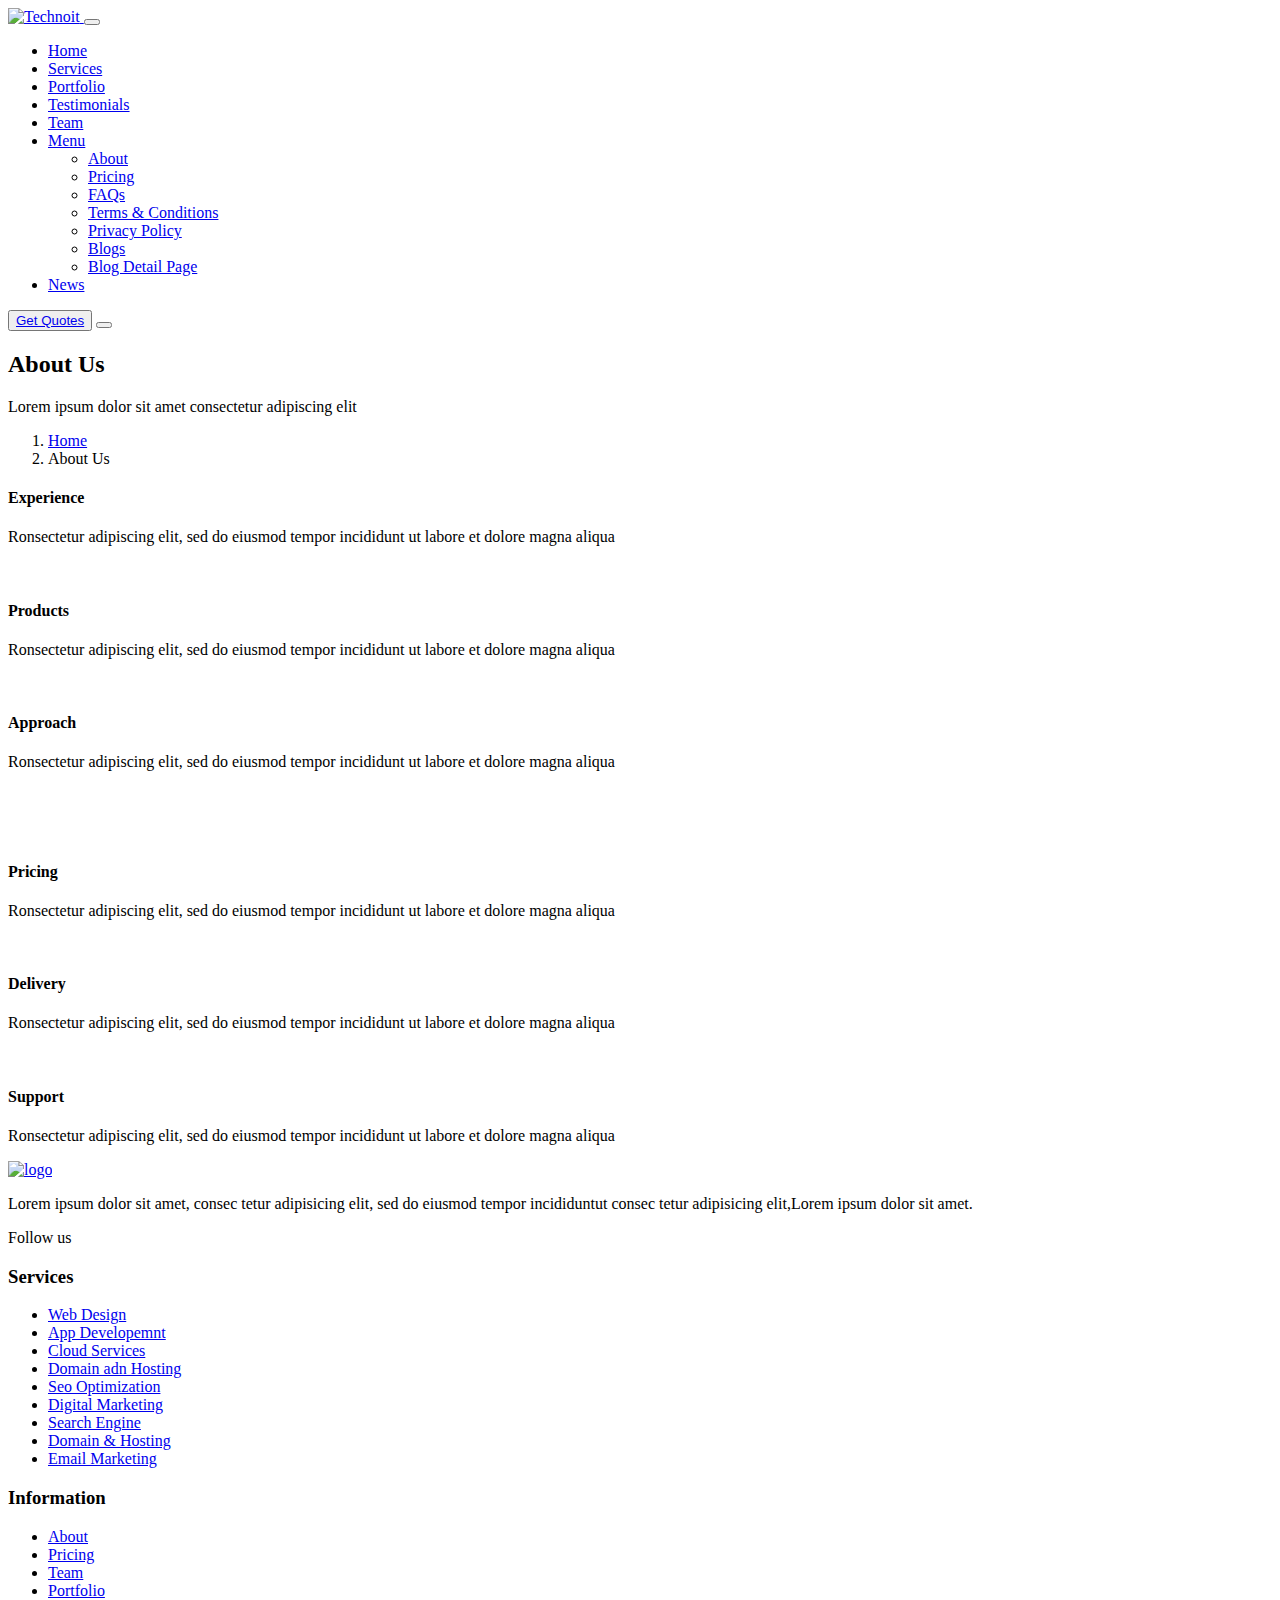
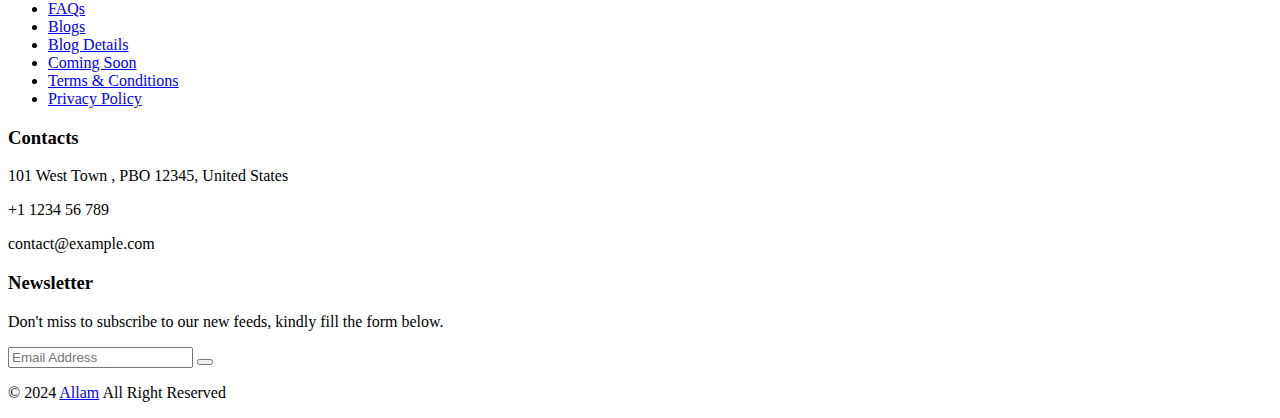
==== about.html @ 93128881 "Add arquivos" ====
<!DOCTYPE html>
<html lang="en">

<head>
  <meta charset="UTF-8">
  <meta name="viewport" content="width=device-width, initial-scale=1.0">
  <title>Technoit</title>
  <!-- ! Page Title Icon -->
  <link rel="icon" href="images/microchip-solid.svg" type="image/svg+xml">
  <!-- ! Font Awesome Library -->
  <link rel="stylesheet" href="css/all.min.css">
  <!-- ! Bootstrap -->
  <link rel="stylesheet" href="css/bootstrap.min.css">
  <!-- ! Main Template CSS File -->
  <link rel="stylesheet" href="css/style.css">
  <link rel="stylesheet" href="css/singlePage.css">
  <link rel="stylesheet" href="css/darkMode.css">
  <link rel="stylesheet" href="css/aos.css">
  <!-- ! Fonts -->
  <link rel="preconnect" href="https://fonts.googleapis.com">
  <link rel="preconnect" href="https://fonts.gstatic.com" crossorigin="">
  <link rel="stylesheet" href="https://fonts.googleapis.com/css2?family=Poppins:wght@300;400&display=swap">
  <!-- ! AOS Library -->
  <link rel="stylesheet" href="https://unpkg.com/swiper/swiper-bundle.min.css">
  <script src="https://unpkg.com/swiper/swiper-bundle.min.js"></script>
</head>

<body data-aos-easing="ease-in-out" data-aos-duration="1000" data-aos-delay="0">
  <!-- ! Start Header -->
  <header class="d-flex align-items-center fixed-top justify-content-around bg-transparent">
    <!-- ! Start Navbar -->
    <nav class="navbar navbar-expand-lg">
      <div class="container">
        <a class="navbar-brand" href="index.html">
          <img src="images/logo.png" alt="Technoit" class="img-fluid">
        </a>
        <button class="navbar-toggler" type="button" data-bs-toggle="collapse" data-bs-target="#navbarNavDropdown"
          aria-controls="navbarNavDropdown" aria-expanded="false" aria-label="Toggle navigation">
          <span>
            <i class="fa-solid fa-sliders"></i>
          </span>
        </button>
        <div class="collapse navbar-collapse" id="navbarNavDropdown">
          <ul class="navbar-nav">
            <li class="nav-item">
              <a class="nav-link" aria-current="page" href="index.html">Home</a>
            </li>
            <li class="nav-item">
              <a class="nav-link" href="services.html">Services</a>
            </li>
            <li class="nav-item">
              <a class="nav-link" href="protofolio.html">Portfolio</a>
            </li>
            <li class="nav-item">
              <a class="nav-link" href="testimonials.html">Testimonials</a>
            </li>
            <li class="nav-item">
              <a class="nav-link" href="team.html">Team</a>
            </li>
            <li class="nav-item dropdown">
              <a class="nav-link dropdown-toggle" href="#" role="button" data-bs-toggle="dropdown"
                aria-expanded="false">
                Menu
              </a>
              <ul class="dropdown-menu">
                <li><a class="dropdown-item" href="about.html">About</a></li>
                <li><a class="dropdown-item" href="packages.html">Pricing</a></li>
                <li><a class="dropdown-item" href="faqs.html">FAQs</a></li>
                <li><a class="dropdown-item" href="privacy-policy.html">Terms & Conditions</a></li>
                <li><a class="dropdown-item" href="privacy-policy.html">Privacy Policy</a></li>
                <li><a class="dropdown-item" href="blogs.html">Blogs</a></li>
                <li><a class="dropdown-item" href="blog-details.html">Blog Detail Page</a></li>
              </ul>
            </li>
            <li class="nav-item">
              <a class="nav-link" href="blogs.html">News</a>
            </li>
          </ul>
          <button type="button" class="btn btn-primary rounded-pill get-quotes"><a href="contact.html">Get
              Quotes</a></button>
          <button id="darkmode-button" class="btn rounded-circle">
            <i class="fa-solid fa-moon"></i>
          </button>
        </div>
      </div>
    </nav>
    <!-- ! End Navbar -->
  </header>
  <!-- ! End Header -->
  <div class="breadcrumbs sticked-header-offset">
    <div class="page-header d-flex align-items-center">
      <div class="container position-relative">
        <div class="row d-flex justify-content-center">
          <div class="col-lg-6 text-center">
            <h2 data-aos="fade-up" data-aos-delay="300">About Us</h2>
            <p data-aos="fade-up" data-aos-delay="400">Lorem ipsum dolor sit amet consectetur adipiscing elit</p>
          </div>
        </div>
      </div>
    </div>
    <nav aria-label="breadcrumb">
      <div class="container">
        <ol class="breadcrumb" data-aos="fade-up" data-aos-delay="700">
          <li class="breadcrumb-item Home"><a href="index.html">Home</a></li>
          <li class="breadcrumb-item active" aria-current="page">About Us</li>
        </ol>
      </div>
    </nav>
  </div>
  <!-- ! Start About Us -->
  <div class="about-us" id="about-us">
    <div class="container">
      <div class="row">
        <div class="col-lg-4 col-sm-12 left">
          <div class="row">
            <div class="col-lg-12 box" data-aos="fade-up" data-aos-delay="100">
              <div class="text">
                <h4>Experience</h4>
                <p>Ronsectetur adipiscing elit, sed do eiusmod tempor incididunt ut labore et dolore magna aliqua</p>
              </div>
              <img src="images/icon-1.svg" alt="">
            </div>
            <div class="col-lg-12 box" data-aos="fade-up" data-aos-delay="400">
              <div class="text">
                <h4>Products</h4>
                <p>Ronsectetur adipiscing elit, sed do eiusmod tempor incididunt ut labore et dolore magna aliqua</p>
              </div>
              <img src="images/icon-2.svg" alt="">
            </div>
            <div class="col-lg-12 box" data-aos="fade-up" data-aos-delay="500">
              <div class="text">
                <h4>Approach</h4>
                <p>Ronsectetur adipiscing elit, sed do eiusmod tempor incididunt ut labore et dolore magna aliqua</p>
              </div>
              <img src="images/icon-3.svg" alt="">
            </div>
          </div>
        </div>
        <div class="col-lg-4 col-sm-12 center">
          <div class="row">
            <div class="col-lg-4 col-sm-12" data-aos="fade-up" data-aos-delay="500">
              <img src="images/features.jpg" alt="" class="middle">
            </div>
          </div>
        </div>
        <div class="col-lg-4 col-sm-12 right">
          <div class="row">
            <div class="col-lg-12 box" data-aos="fade-up" data-aos-delay="100">
              <img src="images/icon-4.svg" alt="">
              <div class="text">
                <h4>Pricing</h4>
                <p>Ronsectetur adipiscing elit, sed do eiusmod tempor incididunt ut labore et dolore magna aliqua</p>
              </div>
            </div>
            <div class="col-lg-12 box" data-aos="fade-up" data-aos-delay="400">
              <img src="images/icon-5.svg" alt="">
              <div class="text">
                <h4>Delivery</h4>
                <p>Ronsectetur adipiscing elit, sed do eiusmod tempor incididunt ut labore et dolore magna aliqua</p>
              </div>
            </div>
            <div class="col-lg-12 box" data-aos="fade-up" data-aos-delay="500">
              <img src="images/icon-6.svg" alt="">
              <div class="text">
                <h4>Support</h4>
                <p>Ronsectetur adipiscing elit, sed do eiusmod tempor incididunt ut labore et dolore magna aliqua</p>
              </div>
            </div>
          </div>
        </div>
      </div>
    </div>
  </div>
  <!-- ! End About Us -->
  <!-- ! Start Footer -->
  <footer id="footer" class="footer-section">
    <div class="container">
      <div class="footer-content pt-5 pb-5">
        <div class="row">
          <div class="col-xl-4 col-lg-4 mb-50">
            <div class="footer-widget">
              <div class="footer-logo">
                <a href="index.html" class="logo d-flex align-items-center">
                  <img src="images/logo.png" alt="logo">
                </a>
              </div>
              <div class="footer-text">
                <p>Lorem ipsum dolor sit amet, consec tetur adipisicing elit, sed do eiusmod tempor incididuntut consec
                  tetur adipisicing
                  elit,Lorem ipsum dolor sit amet.</p>
              </div>
              <div class="footer-social-icon">
                <span>Follow us</span><a href="https://github.com/GziXnine" target="_blank"><i
                    class="fa-brands fa-github"></i></a>
                <a href="https://www.facebook.com/" target="_blank"><i class="fa-brands fa-facebook"></i></a>
                <a href="https://www.linkedin.com/in/1ahmed-allam/" target="_blank"><i
                    class="fa-brands fa-linkedin"></i></a>
                <a href="https://www.instagram.com/" target="_blank"><i class="fa-brands fa-instagram"></i></a>
              </div>
            </div>
          </div>

          <div class="col-lg-2 col-md-6 col-sm-12 footer-column">
            <div class="service-widget footer-widget">
              <div class="footer-widget-heading">
                <h3>Services</h3>
              </div>
              <ul class="list">
                <li><a href="services.html">Web Design</a></li>
                <li><a href="services.html">App Developemnt</a></li>
                <li><a href="services.html">Cloud Services</a></li>
                <li><a href="services.html">Domain adn Hosting</a></li>
                <li><a href="services.html">Seo Optimization</a></li>
                <li><a href="services.html">Digital Marketing</a></li>
                <li><a href="services.html">Search Engine</a></li>
                <li><a href="services.html">Domain & Hosting</a></li>
                <li><a href="services.html">Email Marketing</a></li>
              </ul>
            </div>
          </div>
          <div class="col-lg-2 col-md-6 col-sm-12 footer-column">
            <div class="service-widget footer-widget">
              <div class="footer-widget-heading">
                <h3>Information</h3>
              </div>
              <ul class="list">
                <li><a href="about.html">About</a></li>
                <li><a href="packages.html">Pricing</a></li>
                <li><a href="team.html">Team</a></li>
                <li><a href="protofolio.html">Portfolio</a></li>
                <li><a href="faqs.html">FAQs</a></li>
                <li><a href="blogs.html">Blogs</a></li>
                <li><a href="blog-details.html">Blog Details</a></li>
                <li><a href="coming-soon.html">Coming Soon</a></li>
                <li><a href="privacy-policy.html">Terms &amp; Conditions</a></li>
                <li><a href="privacy-policy.html">Privacy Policy</a></li>
              </ul>
            </div>
          </div>
          <div class="col-xl-4 col-lg-4 col-md-6 mb-50">
            <div class="contact-widget footer-widget">
              <div class="footer-widget-heading">
                <h3>Contacts</h3>
              </div>
              <div class="footer-text">
                <p><i class="fa-solid fa-location-dot"></i> 101 West Town , PBO 12345, United States</p>
                <p><i class="fa-solid fa-phone"></i></i> +1 1234 56 789</p>
                <p><i class="fa-solid fa-envelope"></i> contact@example.com</p>
              </div>
            </div>
            <div class="footer-widget">
              <div class="footer-widget-heading">
                <h3>Newsletter</h3>
              </div>
              <div class="footer-text mb-25">
                <p>Don't miss to subscribe to our new feeds, kindly fill the form below.</p>
              </div>
              <div class="subscribe-form">
                <form action="#" id="email-form">
                  <input type="text" placeholder="Email Address" id="email-input">
                  <button id="submit-button">
                    <i class="fa-brands fa-telegram"></i>
                  </button>
                </form>
              </div>
            </div>
          </div>
        </div>
        <div class="row">
          <div class="col-xl-6 col-lg-6 text-left text-lg-left">
            <div class="copyright-text">
              <p>&copy; 2024 <a href="https://github.com/GziXnine" target="_blank"><span>Allam</span></a> All Right
                Reserved
              </p>
            </div>
          </div>
        </div>
      </div>
    </div>
  </footer>
  <!-- ! End Footer -->
  <!---------------------------------------------------------------------------->
  <script src="js/bootstrap.bundle.min.js"></script>
  <!-- ! This Render Icon As SVG... -->
  <script src="js/all.min.js"></script>
  <!-- ! JavaScript File -->
  <script src="js/main.js"></script>
  <script src="js/aos.js"></script>
</body>

</html>
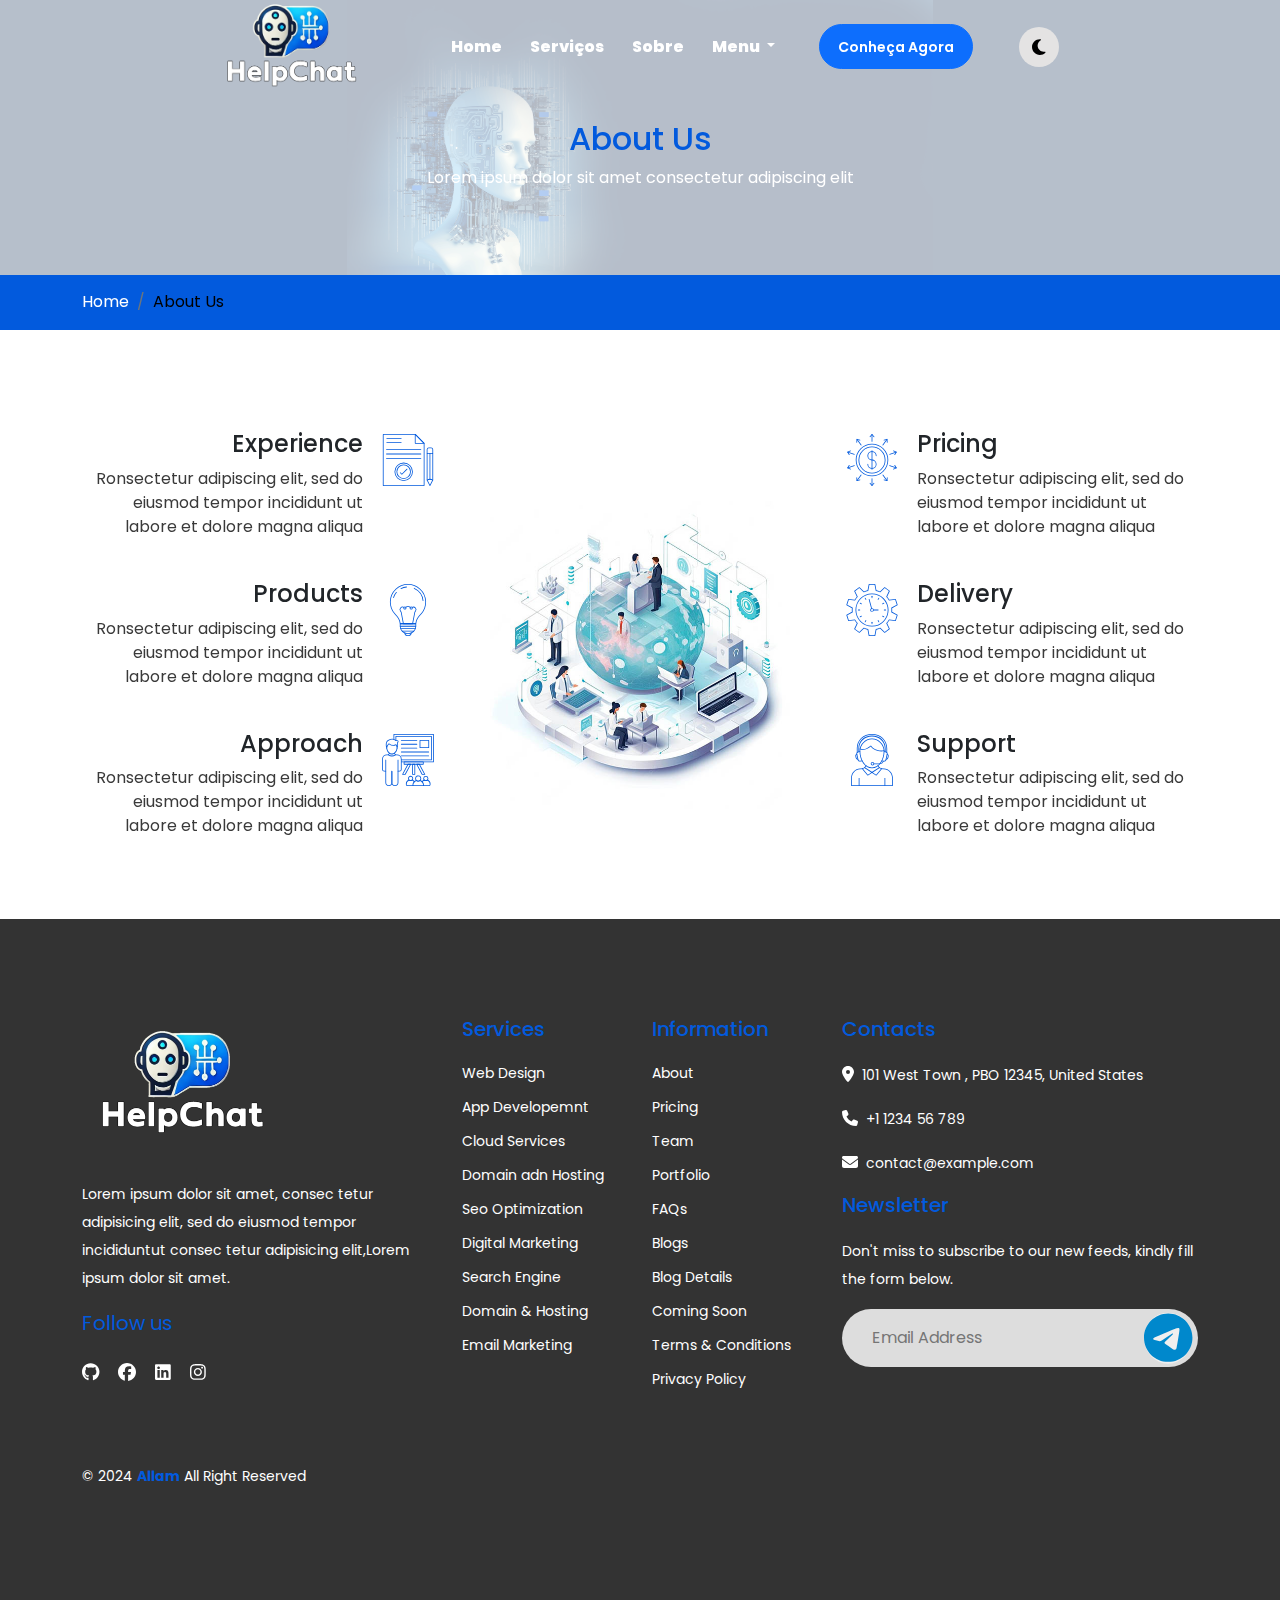
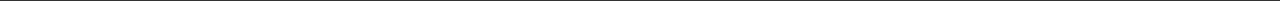
==== commit b4b18d2b: "Update about.html" ====
--- a/about.html
+++ b/about.html
@@ -1,20 +1,20 @@
 <!DOCTYPE html>
-<html lang="en">
+<html lang="pt-br">
 
 <head>
   <meta charset="UTF-8">
   <meta name="viewport" content="width=device-width, initial-scale=1.0">
-  <title>Technoit</title>
+  <title>Help Chat</title>
   <!-- ! Page Title Icon -->
-  <link rel="icon" href="images/microchip-solid.svg" type="image/svg+xml">
+  <link rel="icon" href="images/favicon.ico" type="image/ico+xml">
   <!-- ! Font Awesome Library -->
   <link rel="stylesheet" href="css/all.min.css">
   <!-- ! Bootstrap -->
   <link rel="stylesheet" href="css/bootstrap.min.css">
   <!-- ! Main Template CSS File -->
   <link rel="stylesheet" href="css/style.css">
+  <link rel="stylesheet" href="css/darkMode.css">
   <link rel="stylesheet" href="css/singlePage.css">
-  <link rel="stylesheet" href="css/darkMode.css">
   <link rel="stylesheet" href="css/aos.css">
   <!-- ! Fonts -->
   <link rel="preconnect" href="https://fonts.googleapis.com">
@@ -25,7 +25,7 @@
   <script src="https://unpkg.com/swiper/swiper-bundle.min.js"></script>
 </head>
 
-<body data-aos-easing="ease-in-out" data-aos-duration="1000" data-aos-delay="0">
+<body>
   <!-- ! Start Header -->
   <header class="d-flex align-items-center fixed-top justify-content-around bg-transparent">
     <!-- ! Start Navbar -->
@@ -40,15 +40,15 @@
             <i class="fa-solid fa-sliders"></i>
           </span>
         </button>
-        <div class="collapse navbar-collapse" id="navbarNavDropdown">
+                <div class="collapse navbar-collapse" id="navbarNavDropdown">
           <ul class="navbar-nav">
             <li class="nav-item">
               <a class="nav-link" aria-current="page" href="index.html">Home</a>
             </li>
             <li class="nav-item">
-              <a class="nav-link" href="services.html">Services</a>
-            </li>
-            <li class="nav-item">
+              <a class="nav-link" href="services.html">Serviços</a>
+            </li>
+            <!--<li class="nav-item">
               <a class="nav-link" href="protofolio.html">Portfolio</a>
             </li>
             <li class="nav-item">
@@ -56,6 +56,9 @@
             </li>
             <li class="nav-item">
               <a class="nav-link" href="team.html">Team</a>
+            </li>-->
+            <li class="nav-item">
+              <a class="nav-link" href="about.html">Sobre</a>
             </li>
             <li class="nav-item dropdown">
               <a class="nav-link dropdown-toggle" href="#" role="button" data-bs-toggle="dropdown"
@@ -63,21 +66,17 @@
                 Menu
               </a>
               <ul class="dropdown-menu">
-                <li><a class="dropdown-item" href="about.html">About</a></li>
-                <li><a class="dropdown-item" href="packages.html">Pricing</a></li>
-                <li><a class="dropdown-item" href="faqs.html">FAQs</a></li>
-                <li><a class="dropdown-item" href="privacy-policy.html">Terms & Conditions</a></li>
+                <li><a class="dropdown-item" href="packages.html">Preços</a></li>
+                <li><a class="dropdown-item" href="faqs.html">Dúvidas</a></li>
+                <li><a class="dropdown-item" href="about.html">Sobre</a></li>
+                <!--<li><a class="dropdown-item" href="privacy-policy.html">Terms & Conditions</a></li>
                 <li><a class="dropdown-item" href="privacy-policy.html">Privacy Policy</a></li>
                 <li><a class="dropdown-item" href="blogs.html">Blogs</a></li>
-                <li><a class="dropdown-item" href="blog-details.html">Blog Detail Page</a></li>
+                <li><a class="dropdown-item" href="blog-details.html">Blog Detail Page</a></li>-->
               </ul>
             </li>
-            <li class="nav-item">
-              <a class="nav-link" href="blogs.html">News</a>
-            </li>
           </ul>
-          <button type="button" class="btn btn-primary rounded-pill get-quotes"><a href="contact.html">Get
-              Quotes</a></button>
+          <button type="button" class="btn btn-primary rounded-pill get-quotes"><a href="https://app.helpchat.com.br/admin/register">Conheça Agora</a></button>
           <button id="darkmode-button" class="btn rounded-circle">
             <i class="fa-solid fa-moon"></i>
           </button>
@@ -288,4 +287,4 @@
   <script src="js/aos.js"></script>
 </body>
 
-</html>+</html>
--- a/css/all.min.css
+++ b/css/all.min.css
@@ -0,0 +1,9 @@
+/*!
+ * Font Awesome Free 6.5.2 by @fontawesome - https://fontawesome.com
+ * License - https://fontawesome.com/license/free (Icons: CC BY 4.0, Fonts: SIL OFL 1.1, Code: MIT License)
+ * Copyright 2024 Fonticons, Inc.
+ */
+.fa{font-family:var(--fa-style-family,"Font Awesome 6 Free");font-weight:var(--fa-style,900)}.fa,.fa-brands,.fa-classic,.fa-regular,.fa-sharp,.fa-solid,.fab,.far,.fas{-moz-osx-font-smoothing:grayscale;-webkit-font-smoothing:antialiased;display:var(--fa-display,inline-block);font-style:normal;font-variant:normal;line-height:1;text-rendering:auto}.fa-classic,.fa-regular,.fa-solid,.far,.fas{font-family:"Font Awesome 6 Free"}.fa-brands,.fab{font-family:"Font Awesome 6 Brands"}.fa-1x{font-size:1em}.fa-2x{font-size:2em}.fa-3x{font-size:3em}.fa-4x{font-size:4em}.fa-5x{font-size:5em}.fa-6x{font-size:6em}.fa-7x{font-size:7em}.fa-8x{font-size:8em}.fa-9x{font-size:9em}.fa-10x{font-size:10em}.fa-2xs{font-size:.625em;line-height:.1em;vertical-align:.225em}.fa-xs{font-size:.75em;line-height:.08333em;vertical-align:.125em}.fa-sm{font-size:.875em;line-height:.07143em;vertical-align:.05357em}.fa-lg{font-size:1.25em;line-height:.05em;vertical-align:-.075em}.fa-xl{font-size:1.5em;line-height:.04167em;vertical-align:-.125em}.fa-2xl{font-size:2em;line-height:.03125em;vertical-align:-.1875em}.fa-fw{text-align:center;width:1.25em}.fa-ul{list-style-type:none;margin-left:var(--fa-li-margin,2.5em);padding-left:0}.fa-ul>li{position:relative}.fa-li{left:calc(var(--fa-li-width, 2em)*-1);position:absolute;text-align:center;width:var(--fa-li-width,2em);line-height:inherit}.fa-border{border-radius:var(--fa-border-radius,.1em);border:var(--fa-border-width,.08em) var(--fa-border-style,solid) var(--fa-border-color,#eee);padding:var(--fa-border-padding,.2em .25em .15em)}.fa-pull-left{float:left;margin-right:var(--fa-pull-margin,.3em)}.fa-pull-right{float:right;margin-left:var(--fa-pull-margin,.3em)}.fa-beat{-webkit-animation-name:fa-beat;animation-name:fa-beat;-webkit-animation-delay:var(--fa-animation-delay,0s);animation-delay:var(--fa-animation-delay,0s);-webkit-animation-direction:var(--fa-animation-direction,normal);animation-direction:var(--fa-animation-direction,normal);-webkit-animation-duration:var(--fa-animation-duration,1s);animation-duration:var(--fa-animation-duration,1s);-webkit-animation-iteration-count:var(--fa-animation-iteration-count,infinite);animation-iteration-count:var(--fa-animation-iteration-count,infinite);-webkit-animation-timing-function:var(--fa-animation-timing,ease-in-out);animation-timing-function:var(--fa-animation-timing,ease-in-out)}.fa-bounce{-webkit-animation-name:fa-bounce;animation-name:fa-bounce;-webkit-animation-delay:var(--fa-animation-delay,0s);animation-delay:var(--fa-animation-delay,0s);-webkit-animation-direction:var(--fa-animation-direction,normal);animation-direction:var(--fa-animation-direction,normal);-webkit-animation-duration:var(--fa-animation-duration,1s);animation-duration:var(--fa-animation-duration,1s);-webkit-animation-iteration-count:var(--fa-animation-iteration-count,infinite);animation-iteration-count:var(--fa-animation-iteration-count,infinite);-webkit-animation-timing-function:var(--fa-animation-timing,cubic-bezier(.28,.84,.42,1));animation-timing-function:var(--fa-animation-timing,cubic-bezier(.28,.84,.42,1))}.fa-fade{-webkit-animation-name:fa-fade;animation-name:fa-fade;-webkit-animation-iteration-count:var(--fa-animation-iteration-count,infinite);animation-iteration-count:var(--fa-animation-iteration-count,infinite);-webkit-animation-timing-function:var(--fa-animation-timing,cubic-bezier(.4,0,.6,1));animation-timing-function:var(--fa-animation-timing,cubic-bezier(.4,0,.6,1))}.fa-beat-fade,.fa-fade{-webkit-animation-delay:var(--fa-animation-delay,0s);animation-delay:var(--fa-animation-delay,0s);-webkit-animation-direction:var(--fa-animation-direction,normal);animation-direction:var(--fa-animation-direction,normal);-webkit-animation-duration:var(--fa-animation-duration,1s);animation-duration:var(--fa-animation-duration,1s)}.fa-beat-fade{-webkit-animation-name:fa-beat-fade;animation-name:fa-beat-fade;-webkit-animation-iteration-count:var(--fa-animation-iteration-count,infinite);animation-iteration-count:var(--fa-animation-iteration-count,infinite);-webkit-animation-timing-function:var(--fa-animation-timing,cubic-bezier(.4,0,.6,1));animation-timing-function:var(--fa-animation-timing,cubic-bezier(.4,0,.6,1))}.fa-flip{-webkit-animation-name:fa-flip;animation-name:fa-flip;-webkit-animation-delay:var(--fa-animation-delay,0s);animation-delay:var(--fa-animation-delay,0s);-webkit-animation-direction:var(--fa-animation-direction,normal);animation-direction:var(--fa-animation-direction,normal);-webkit-animation-duration:var(--fa-animation-duration,1s);animation-duration:var(--fa-animation-duration,1s);-webkit-animation-iteration-count:var(--fa-animation-iteration-count,infinite);animation-iteration-count:var(--fa-animation-iteration-count,infinite);-webkit-animation-timing-function:var(--fa-animation-timing,ease-in-out);animation-timing-function:var(--fa-animation-timing,ease-in-out)}.fa-shake{-webkit-animation-name:fa-shake;animation-name:fa-shake;-webkit-animation-duration:var(--fa-animation-duration,1s);animation-duration:var(--fa-animation-duration,1s);-webkit-animation-iteration-count:var(--fa-animation-iteration-count,infinite);animation-iteration-count:var(--fa-animation-iteration-count,infinite);-webkit-animation-timing-function:var(--fa-animation-timing,linear);animation-timing-function:var(--fa-animation-timing,linear)}.fa-shake,.fa-spin{-webkit-animation-delay:var(--fa-animation-delay,0s);animation-delay:var(--fa-animation-delay,0s);-webkit-animation-direction:var(--fa-animation-direction,normal);animation-direction:var(--fa-animation-direction,normal)}.fa-spin{-webkit-animation-name:fa-spin;animation-name:fa-spin;-webkit-animation-duration:var(--fa-animation-duration,2s);animation-duration:var(--fa-animation-duration,2s);-webkit-animation-iteration-count:var(--fa-animation-iteration-count,infinite);animation-iteration-count:var(--fa-animation-iteration-count,infinite);-webkit-animation-timing-function:var(--fa-animation-timing,linear);animation-timing-function:var(--fa-animation-timing,linear)}.fa-spin-reverse{--fa-animation-direction:reverse}.fa-pulse,.fa-spin-pulse{-webkit-animation-name:fa-spin;animation-name:fa-spin;-webkit-animation-direction:var(--fa-animation-direction,normal);animation-direction:var(--fa-animation-direction,normal);-webkit-animation-duration:var(--fa-animation-duration,1s);animation-duration:var(--fa-animation-duration,1s);-webkit-animation-iteration-count:var(--fa-animation-iteration-count,infinite);animation-iteration-count:var(--fa-animation-iteration-count,infinite);-webkit-animation-timing-function:var(--fa-animation-timing,steps(8));animation-timing-function:var(--fa-animation-timing,steps(8))}@media (prefers-reduced-motion:reduce){.fa-beat,.fa-beat-fade,.fa-bounce,.fa-fade,.fa-flip,.fa-pulse,.fa-shake,.fa-spin,.fa-spin-pulse{-webkit-animation-delay:-1ms;animation-delay:-1ms;-webkit-animation-duration:1ms;animation-duration:1ms;-webkit-animation-iteration-count:1;animation-iteration-count:1;-webkit-transition-delay:0s;transition-delay:0s;-webkit-transition-duration:0s;transition-duration:0s}}@-webkit-keyframes fa-beat{0%,90%{-webkit-transform:scale(1);transform:scale(1)}45%{-webkit-transform:scale(var(--fa-beat-scale,1.25));transform:scale(var(--fa-beat-scale,1.25))}}@keyframes fa-beat{0%,90%{-webkit-transform:scale(1);transform:scale(1)}45%{-webkit-transform:scale(var(--fa-beat-scale,1.25));transform:scale(var(--fa-beat-scale,1.25))}}@-webkit-keyframes fa-bounce{0%{-webkit-transform:scale(1) translateY(0);transform:scale(1) translateY(0)}10%{-webkit-transform:scale(var(--fa-bounce-start-scale-x,1.1),var(--fa-bounce-start-scale-y,.9)) translateY(0);transform:scale(var(--fa-bounce-start-scale-x,1.1),var(--fa-bounce-start-scale-y,.9)) translateY(0)}30%{-webkit-transform:scale(var(--fa-bounce-jump-scale-x,.9),var(--fa-bounce-jump-scale-y,1.1)) translateY(var(--fa-bounce-height,-.5em));transform:scale(var(--fa-bounce-jump-scale-x,.9),var(--fa-bounce-jump-scale-y,1.1)) translateY(var(--fa-bounce-height,-.5em))}50%{-webkit-transform:scale(var(--fa-bounce-land-scale-x,1.05),var(--fa-bounce-land-scale-y,.95)) translateY(0);transform:scale(var(--fa-bounce-land-scale-x,1.05),var(--fa-bounce-land-scale-y,.95)) translateY(0)}57%{-webkit-transform:scale(1) translateY(var(--fa-bounce-rebound,-.125em));transform:scale(1) translateY(var(--fa-bounce-rebound,-.125em))}64%{-webkit-transform:scale(1) translateY(0);transform:scale(1) translateY(0)}to{-webkit-transform:scale(1) translateY(0);transform:scale(1) translateY(0)}}@keyframes fa-bounce{0%{-webkit-transform:scale(1) translateY(0);transform:scale(1) translateY(0)}10%{-webkit-transform:scale(var(--fa-bounce-start-scale-x,1.1),var(--fa-bounce-start-scale-y,.9)) translateY(0);transform:scale(var(--fa-bounce-start-scale-x,1.1),var(--fa-bounce-start-scale-y,.9)) translateY(0)}30%{-webkit-transform:scale(var(--fa-bounce-jump-scale-x,.9),var(--fa-bounce-jump-scale-y,1.1)) translateY(var(--fa-bounce-height,-.5em));transform:scale(var(--fa-bounce-jump-scale-x,.9),var(--fa-bounce-jump-scale-y,1.1)) translateY(var(--fa-bounce-height,-.5em))}50%{-webkit-transform:scale(var(--fa-bounce-land-scale-x,1.05),var(--fa-bounce-land-scale-y,.95)) translateY(0);transform:scale(var(--fa-bounce-land-scale-x,1.05),var(--fa-bounce-land-scale-y,.95)) translateY(0)}57%{-webkit-transform:scale(1) translateY(var(--fa-bounce-rebound,-.125em));transform:scale(1) translateY(var(--fa-bounce-rebound,-.125em))}64%{-webkit-transform:scale(1) translateY(0);transform:scale(1) translateY(0)}to{-webkit-transform:scale(1) translateY(0);transform:scale(1) translateY(0)}}@-webkit-keyframes fa-fade{50%{opacity:var(--fa-fade-opacity,.4)}}@keyframes fa-fade{50%{opacity:var(--fa-fade-opacity,.4)}}@-webkit-keyframes fa-beat-fade{0%,to{opacity:var(--fa-beat-fade-opacity,.4);-webkit-transform:scale(1);transform:scale(1)}50%{opacity:1;-webkit-transform:scale(var(--fa-beat-fade-scale,1.125));transform:scale(var(--fa-beat-fade-scale,1.125))}}@keyframes fa-beat-fade{0%,to{opacity:var(--fa-beat-fade-opacity,.4);-webkit-transform:scale(1);transform:scale(1)}50%{opacity:1;-webkit-transform:scale(var(--fa-beat-fade-scale,1.125));transform:scale(var(--fa-beat-fade-scale,1.125))}}@-webkit-keyframes fa-flip{50%{-webkit-transform:rotate3d(var(--fa-flip-x,0),var(--fa-flip-y,1),var(--fa-flip-z,0),var(--fa-flip-angle,-180deg));transform:rotate3d(var(--fa-flip-x,0),var(--fa-flip-y,1),var(--fa-flip-z,0),var(--fa-flip-angle,-180deg))}}@keyframes fa-flip{50%{-webkit-transform:rotate3d(var(--fa-flip-x,0),var(--fa-flip-y,1),var(--fa-flip-z,0),var(--fa-flip-angle,-180deg));transform:rotate3d(var(--fa-flip-x,0),var(--fa-flip-y,1),var(--fa-flip-z,0),var(--fa-flip-angle,-180deg))}}@-webkit-keyframes fa-shake{0%{-webkit-transform:rotate(-15deg);transform:rotate(-15deg)}4%{-webkit-transform:rotate(15deg);transform:rotate(15deg)}8%,24%{-webkit-transform:rotate(-18deg);transform:rotate(-18deg)}12%,28%{-webkit-transform:rotate(18deg);transform:rotate(18deg)}16%{-webkit-transform:rotate(-22deg);transform:rotate(-22deg)}20%{-webkit-transform:rotate(22deg);transform:rotate(22deg)}32%{-webkit-transform:rotate(-12deg);transform:rotate(-12deg)}36%{-webkit-transform:rotate(12deg);transform:rotate(12deg)}40%,to{-webkit-transform:rotate(0deg);transform:rotate(0deg)}}@keyframes fa-shake{0%{-webkit-transform:rotate(-15deg);transform:rotate(-15deg)}4%{-webkit-transform:rotate(15deg);transform:rotate(15deg)}8%,24%{-webkit-transform:rotate(-18deg);transform:rotate(-18deg)}12%,28%{-webkit-transform:rotate(18deg);transform:rotate(18deg)}16%{-webkit-transform:rotate(-22deg);transform:rotate(-22deg)}20%{-webkit-transform:rotate(22deg);transform:rotate(22deg)}32%{-webkit-transform:rotate(-12deg);transform:rotate(-12deg)}36%{-webkit-transform:rotate(12deg);transform:rotate(12deg)}40%,to{-webkit-transform:rotate(0deg);transform:rotate(0deg)}}@-webkit-keyframes fa-spin{0%{-webkit-transform:rotate(0deg);transform:rotate(0deg)}to{-webkit-transform:rotate(1turn);transform:rotate(1turn)}}@keyframes fa-spin{0%{-webkit-transform:rotate(0deg);transform:rotate(0deg)}to{-webkit-transform:rotate(1turn);transform:rotate(1turn)}}.fa-rotate-90{-webkit-transform:rotate(90deg);transform:rotate(90deg)}.fa-rotate-180{-webkit-transform:rotate(180deg);transform:rotate(180deg)}.fa-rotate-270{-webkit-transform:rotate(270deg);transform:rotate(270deg)}.fa-flip-horizontal{-webkit-transform:scaleX(-1);transform:scaleX(-1)}.fa-flip-vertical{-webkit-transform:scaleY(-1);transform:scaleY(-1)}.fa-flip-both,.fa-flip-horizontal.fa-flip-vertical{-webkit-transform:scale(-1);transform:scale(-1)}.fa-rotate-by{-webkit-transform:rotate(var(--fa-rotate-angle,0));transform:rotate(var(--fa-rotate-angle,0))}.fa-stack{display:inline-block;height:2em;line-height:2em;position:relative;vertical-align:middle;width:2.5em}.fa-stack-1x,.fa-stack-2x{left:0;position:absolute;text-align:center;width:100%;z-index:var(--fa-stack-z-index,auto)}.fa-stack-1x{line-height:inherit}.fa-stack-2x{font-size:2em}.fa-inverse{color:var(--fa-inverse,#fff)}
+
+.fa-0:before{content:"\30"}.fa-1:before{content:"\31"}.fa-2:before{content:"\32"}.fa-3:before{content:"\33"}.fa-4:before{content:"\34"}.fa-5:before{content:"\35"}.fa-6:before{content:"\36"}.fa-7:before{content:"\37"}.fa-8:before{content:"\38"}.fa-9:before{content:"\39"}.fa-fill-drip:before{content:"\f576"}.fa-arrows-to-circle:before{content:"\e4bd"}.fa-chevron-circle-right:before,.fa-circle-chevron-right:before{content:"\f138"}.fa-at:before{content:"\40"}.fa-trash-alt:before,.fa-trash-can:before{content:"\f2ed"}.fa-text-height:before{content:"\f034"}.fa-user-times:before,.fa-user-xmark:before{content:"\f235"}.fa-stethoscope:before{content:"\f0f1"}.fa-comment-alt:before,.fa-message:before{content:"\f27a"}.fa-info:before{content:"\f129"}.fa-compress-alt:before,.fa-down-left-and-up-right-to-center:before{content:"\f422"}.fa-explosion:before{content:"\e4e9"}.fa-file-alt:before,.fa-file-lines:before,.fa-file-text:before{content:"\f15c"}.fa-wave-square:before{content:"\f83e"}.fa-ring:before{content:"\f70b"}.fa-building-un:before{content:"\e4d9"}.fa-dice-three:before{content:"\f527"}.fa-calendar-alt:before,.fa-calendar-days:before{content:"\f073"}.fa-anchor-circle-check:before{content:"\e4aa"}.fa-building-circle-arrow-right:before{content:"\e4d1"}.fa-volleyball-ball:before,.fa-volleyball:before{content:"\f45f"}.fa-arrows-up-to-line:before{content:"\e4c2"}.fa-sort-desc:before,.fa-sort-down:before{content:"\f0dd"}.fa-circle-minus:before,.fa-minus-circle:before{content:"\f056"}.fa-door-open:before{content:"\f52b"}.fa-right-from-bracket:before,.fa-sign-out-alt:before{content:"\f2f5"}.fa-atom:before{content:"\f5d2"}.fa-soap:before{content:"\e06e"}.fa-heart-music-camera-bolt:before,.fa-icons:before{content:"\f86d"}.fa-microphone-alt-slash:before,.fa-microphone-lines-slash:before{content:"\f539"}.fa-bridge-circle-check:before{content:"\e4c9"}.fa-pump-medical:before{content:"\e06a"}.fa-fingerprint:before{content:"\f577"}.fa-hand-point-right:before{content:"\f0a4"}.fa-magnifying-glass-location:before,.fa-search-location:before{content:"\f689"}.fa-forward-step:before,.fa-step-forward:before{content:"\f051"}.fa-face-smile-beam:before,.fa-smile-beam:before{content:"\f5b8"}.fa-flag-checkered:before{content:"\f11e"}.fa-football-ball:before,.fa-football:before{content:"\f44e"}.fa-school-circle-exclamation:before{content:"\e56c"}.fa-crop:before{content:"\f125"}.fa-angle-double-down:before,.fa-angles-down:before{content:"\f103"}.fa-users-rectangle:before{content:"\e594"}.fa-people-roof:before{content:"\e537"}.fa-people-line:before{content:"\e534"}.fa-beer-mug-empty:before,.fa-beer:before{content:"\f0fc"}.fa-diagram-predecessor:before{content:"\e477"}.fa-arrow-up-long:before,.fa-long-arrow-up:before{content:"\f176"}.fa-burn:before,.fa-fire-flame-simple:before{content:"\f46a"}.fa-male:before,.fa-person:before{content:"\f183"}.fa-laptop:before{content:"\f109"}.fa-file-csv:before{content:"\f6dd"}.fa-menorah:before{content:"\f676"}.fa-truck-plane:before{content:"\e58f"}.fa-record-vinyl:before{content:"\f8d9"}.fa-face-grin-stars:before,.fa-grin-stars:before{content:"\f587"}.fa-bong:before{content:"\f55c"}.fa-pastafarianism:before,.fa-spaghetti-monster-flying:before{content:"\f67b"}.fa-arrow-down-up-across-line:before{content:"\e4af"}.fa-spoon:before,.fa-utensil-spoon:before{content:"\f2e5"}.fa-jar-wheat:before{content:"\e517"}.fa-envelopes-bulk:before,.fa-mail-bulk:before{content:"\f674"}.fa-file-circle-exclamation:before{content:"\e4eb"}.fa-circle-h:before,.fa-hospital-symbol:before{content:"\f47e"}.fa-pager:before{content:"\f815"}.fa-address-book:before,.fa-contact-book:before{content:"\f2b9"}.fa-strikethrough:before{content:"\f0cc"}.fa-k:before{content:"\4b"}.fa-landmark-flag:before{content:"\e51c"}.fa-pencil-alt:before,.fa-pencil:before{content:"\f303"}.fa-backward:before{content:"\f04a"}.fa-caret-right:before{content:"\f0da"}.fa-comments:before{content:"\f086"}.fa-file-clipboard:before,.fa-paste:before{content:"\f0ea"}.fa-code-pull-request:before{content:"\e13c"}.fa-clipboard-list:before{content:"\f46d"}.fa-truck-loading:before,.fa-truck-ramp-box:before{content:"\f4de"}.fa-user-check:before{content:"\f4fc"}.fa-vial-virus:before{content:"\e597"}.fa-sheet-plastic:before{content:"\e571"}.fa-blog:before{content:"\f781"}.fa-user-ninja:before{content:"\f504"}.fa-person-arrow-up-from-line:before{content:"\e539"}.fa-scroll-torah:before,.fa-torah:before{content:"\f6a0"}.fa-broom-ball:before,.fa-quidditch-broom-ball:before,.fa-quidditch:before{content:"\f458"}.fa-toggle-off:before{content:"\f204"}.fa-archive:before,.fa-box-archive:before{content:"\f187"}.fa-person-drowning:before{content:"\e545"}.fa-arrow-down-9-1:before,.fa-sort-numeric-desc:before,.fa-sort-numeric-down-alt:before{content:"\f886"}.fa-face-grin-tongue-squint:before,.fa-grin-tongue-squint:before{content:"\f58a"}.fa-spray-can:before{content:"\f5bd"}.fa-truck-monster:before{content:"\f63b"}.fa-w:before{content:"\57"}.fa-earth-africa:before,.fa-globe-africa:before{content:"\f57c"}.fa-rainbow:before{content:"\f75b"}.fa-circle-notch:before{content:"\f1ce"}.fa-tablet-alt:before,.fa-tablet-screen-button:before{content:"\f3fa"}.fa-paw:before{content:"\f1b0"}.fa-cloud:before{content:"\f0c2"}.fa-trowel-bricks:before{content:"\e58a"}.fa-face-flushed:before,.fa-flushed:before{content:"\f579"}.fa-hospital-user:before{content:"\f80d"}.fa-tent-arrow-left-right:before{content:"\e57f"}.fa-gavel:before,.fa-legal:before{content:"\f0e3"}.fa-binoculars:before{content:"\f1e5"}.fa-microphone-slash:before{content:"\f131"}.fa-box-tissue:before{content:"\e05b"}.fa-motorcycle:before{content:"\f21c"}.fa-bell-concierge:before,.fa-concierge-bell:before{content:"\f562"}.fa-pen-ruler:before,.fa-pencil-ruler:before{content:"\f5ae"}.fa-people-arrows-left-right:before,.fa-people-arrows:before{content:"\e068"}.fa-mars-and-venus-burst:before{content:"\e523"}.fa-caret-square-right:before,.fa-square-caret-right:before{content:"\f152"}.fa-cut:before,.fa-scissors:before{content:"\f0c4"}.fa-sun-plant-wilt:before{content:"\e57a"}.fa-toilets-portable:before{content:"\e584"}.fa-hockey-puck:before{content:"\f453"}.fa-table:before{content:"\f0ce"}.fa-magnifying-glass-arrow-right:before{content:"\e521"}.fa-digital-tachograph:before,.fa-tachograph-digital:before{content:"\f566"}.fa-users-slash:before{content:"\e073"}.fa-clover:before{content:"\e139"}.fa-mail-reply:before,.fa-reply:before{content:"\f3e5"}.fa-star-and-crescent:before{content:"\f699"}.fa-house-fire:before{content:"\e50c"}.fa-minus-square:before,.fa-square-minus:before{content:"\f146"}.fa-helicopter:before{content:"\f533"}.fa-compass:before{content:"\f14e"}.fa-caret-square-down:before,.fa-square-caret-down:before{content:"\f150"}.fa-file-circle-question:before{content:"\e4ef"}.fa-laptop-code:before{content:"\f5fc"}.fa-swatchbook:before{content:"\f5c3"}.fa-prescription-bottle:before{content:"\f485"}.fa-bars:before,.fa-navicon:before{content:"\f0c9"}.fa-people-group:before{content:"\e533"}.fa-hourglass-3:before,.fa-hourglass-end:before{content:"\f253"}.fa-heart-broken:before,.fa-heart-crack:before{content:"\f7a9"}.fa-external-link-square-alt:before,.fa-square-up-right:before{content:"\f360"}.fa-face-kiss-beam:before,.fa-kiss-beam:before{content:"\f597"}.fa-film:before{content:"\f008"}.fa-ruler-horizontal:before{content:"\f547"}.fa-people-robbery:before{content:"\e536"}.fa-lightbulb:before{content:"\f0eb"}.fa-caret-left:before{content:"\f0d9"}.fa-circle-exclamation:before,.fa-exclamation-circle:before{content:"\f06a"}.fa-school-circle-xmark:before{content:"\e56d"}.fa-arrow-right-from-bracket:before,.fa-sign-out:before{content:"\f08b"}.fa-chevron-circle-down:before,.fa-circle-chevron-down:before{content:"\f13a"}.fa-unlock-alt:before,.fa-unlock-keyhole:before{content:"\f13e"}.fa-cloud-showers-heavy:before{content:"\f740"}.fa-headphones-alt:before,.fa-headphones-simple:before{content:"\f58f"}.fa-sitemap:before{content:"\f0e8"}.fa-circle-dollar-to-slot:before,.fa-donate:before{content:"\f4b9"}.fa-memory:before{content:"\f538"}.fa-road-spikes:before{content:"\e568"}.fa-fire-burner:before{content:"\e4f1"}.fa-flag:before{content:"\f024"}.fa-hanukiah:before{content:"\f6e6"}.fa-feather:before{content:"\f52d"}.fa-volume-down:before,.fa-volume-low:before{content:"\f027"}.fa-comment-slash:before{content:"\f4b3"}.fa-cloud-sun-rain:before{content:"\f743"}.fa-compress:before{content:"\f066"}.fa-wheat-alt:before,.fa-wheat-awn:before{content:"\e2cd"}.fa-ankh:before{content:"\f644"}.fa-hands-holding-child:before{content:"\e4fa"}.fa-asterisk:before{content:"\2a"}.fa-check-square:before,.fa-square-check:before{content:"\f14a"}.fa-peseta-sign:before{content:"\e221"}.fa-header:before,.fa-heading:before{content:"\f1dc"}.fa-ghost:before{content:"\f6e2"}.fa-list-squares:before,.fa-list:before{content:"\f03a"}.fa-phone-square-alt:before,.fa-square-phone-flip:before{content:"\f87b"}.fa-cart-plus:before{content:"\f217"}.fa-gamepad:before{content:"\f11b"}.fa-circle-dot:before,.fa-dot-circle:before{content:"\f192"}.fa-dizzy:before,.fa-face-dizzy:before{content:"\f567"}.fa-egg:before{content:"\f7fb"}.fa-house-medical-circle-xmark:before{content:"\e513"}.fa-campground:before{content:"\f6bb"}.fa-folder-plus:before{content:"\f65e"}.fa-futbol-ball:before,.fa-futbol:before,.fa-soccer-ball:before{content:"\f1e3"}.fa-paint-brush:before,.fa-paintbrush:before{content:"\f1fc"}.fa-lock:before{content:"\f023"}.fa-gas-pump:before{content:"\f52f"}.fa-hot-tub-person:before,.fa-hot-tub:before{content:"\f593"}.fa-map-location:before,.fa-map-marked:before{content:"\f59f"}.fa-house-flood-water:before{content:"\e50e"}.fa-tree:before{content:"\f1bb"}.fa-bridge-lock:before{content:"\e4cc"}.fa-sack-dollar:before{content:"\f81d"}.fa-edit:before,.fa-pen-to-square:before{content:"\f044"}.fa-car-side:before{content:"\f5e4"}.fa-share-alt:before,.fa-share-nodes:before{content:"\f1e0"}.fa-heart-circle-minus:before{content:"\e4ff"}.fa-hourglass-2:before,.fa-hourglass-half:before{content:"\f252"}.fa-microscope:before{content:"\f610"}.fa-sink:before{content:"\e06d"}.fa-bag-shopping:before,.fa-shopping-bag:before{content:"\f290"}.fa-arrow-down-z-a:before,.fa-sort-alpha-desc:before,.fa-sort-alpha-down-alt:before{content:"\f881"}.fa-mitten:before{content:"\f7b5"}.fa-person-rays:before{content:"\e54d"}.fa-users:before{content:"\f0c0"}.fa-eye-slash:before{content:"\f070"}.fa-flask-vial:before{content:"\e4f3"}.fa-hand-paper:before,.fa-hand:before{content:"\f256"}.fa-om:before{content:"\f679"}.fa-worm:before{content:"\e599"}.fa-house-circle-xmark:before{content:"\e50b"}.fa-plug:before{content:"\f1e6"}.fa-chevron-up:before{content:"\f077"}.fa-hand-spock:before{content:"\f259"}.fa-stopwatch:before{content:"\f2f2"}.fa-face-kiss:before,.fa-kiss:before{content:"\f596"}.fa-bridge-circle-xmark:before{content:"\e4cb"}.fa-face-grin-tongue:before,.fa-grin-tongue:before{content:"\f589"}.fa-chess-bishop:before{content:"\f43a"}.fa-face-grin-wink:before,.fa-grin-wink:before{content:"\f58c"}.fa-deaf:before,.fa-deafness:before,.fa-ear-deaf:before,.fa-hard-of-hearing:before{content:"\f2a4"}.fa-road-circle-check:before{content:"\e564"}.fa-dice-five:before{content:"\f523"}.fa-rss-square:before,.fa-square-rss:before{content:"\f143"}.fa-land-mine-on:before{content:"\e51b"}.fa-i-cursor:before{content:"\f246"}.fa-stamp:before{content:"\f5bf"}.fa-stairs:before{content:"\e289"}.fa-i:before{content:"\49"}.fa-hryvnia-sign:before,.fa-hryvnia:before{content:"\f6f2"}.fa-pills:before{content:"\f484"}.fa-face-grin-wide:before,.fa-grin-alt:before{content:"\f581"}.fa-tooth:before{content:"\f5c9"}.fa-v:before{content:"\56"}.fa-bangladeshi-taka-sign:before{content:"\e2e6"}.fa-bicycle:before{content:"\f206"}.fa-rod-asclepius:before,.fa-rod-snake:before,.fa-staff-aesculapius:before,.fa-staff-snake:before{content:"\e579"}.fa-head-side-cough-slash:before{content:"\e062"}.fa-ambulance:before,.fa-truck-medical:before{content:"\f0f9"}.fa-wheat-awn-circle-exclamation:before{content:"\e598"}.fa-snowman:before{content:"\f7d0"}.fa-mortar-pestle:before{content:"\f5a7"}.fa-road-barrier:before{content:"\e562"}.fa-school:before{content:"\f549"}.fa-igloo:before{content:"\f7ae"}.fa-joint:before{content:"\f595"}.fa-angle-right:before{content:"\f105"}.fa-horse:before{content:"\f6f0"}.fa-q:before{content:"\51"}.fa-g:before{content:"\47"}.fa-notes-medical:before{content:"\f481"}.fa-temperature-2:before,.fa-temperature-half:before,.fa-thermometer-2:before,.fa-thermometer-half:before{content:"\f2c9"}.fa-dong-sign:before{content:"\e169"}.fa-capsules:before{content:"\f46b"}.fa-poo-bolt:before,.fa-poo-storm:before{content:"\f75a"}.fa-face-frown-open:before,.fa-frown-open:before{content:"\f57a"}.fa-hand-point-up:before{content:"\f0a6"}.fa-money-bill:before{content:"\f0d6"}.fa-bookmark:before{content:"\f02e"}.fa-align-justify:before{content:"\f039"}.fa-umbrella-beach:before{content:"\f5ca"}.fa-helmet-un:before{content:"\e503"}.fa-bullseye:before{content:"\f140"}.fa-bacon:before{content:"\f7e5"}.fa-hand-point-down:before{content:"\f0a7"}.fa-arrow-up-from-bracket:before{content:"\e09a"}.fa-folder-blank:before,.fa-folder:before{content:"\f07b"}.fa-file-medical-alt:before,.fa-file-waveform:before{content:"\f478"}.fa-radiation:before{content:"\f7b9"}.fa-chart-simple:before{content:"\e473"}.fa-mars-stroke:before{content:"\f229"}.fa-vial:before{content:"\f492"}.fa-dashboard:before,.fa-gauge-med:before,.fa-gauge:before,.fa-tachometer-alt-average:before{content:"\f624"}.fa-magic-wand-sparkles:before,.fa-wand-magic-sparkles:before{content:"\e2ca"}.fa-e:before{content:"\45"}.fa-pen-alt:before,.fa-pen-clip:before{content:"\f305"}.fa-bridge-circle-exclamation:before{content:"\e4ca"}.fa-user:before{content:"\f007"}.fa-school-circle-check:before{content:"\e56b"}.fa-dumpster:before{content:"\f793"}.fa-shuttle-van:before,.fa-van-shuttle:before{content:"\f5b6"}.fa-building-user:before{content:"\e4da"}.fa-caret-square-left:before,.fa-square-caret-left:before{content:"\f191"}.fa-highlighter:before{content:"\f591"}.fa-key:before{content:"\f084"}.fa-bullhorn:before{content:"\f0a1"}.fa-globe:before{content:"\f0ac"}.fa-synagogue:before{content:"\f69b"}.fa-person-half-dress:before{content:"\e548"}.fa-road-bridge:before{content:"\e563"}.fa-location-arrow:before{content:"\f124"}.fa-c:before{content:"\43"}.fa-tablet-button:before{content:"\f10a"}.fa-building-lock:before{content:"\e4d6"}.fa-pizza-slice:before{content:"\f818"}.fa-money-bill-wave:before{content:"\f53a"}.fa-area-chart:before,.fa-chart-area:before{content:"\f1fe"}.fa-house-flag:before{content:"\e50d"}.fa-person-circle-minus:before{content:"\e540"}.fa-ban:before,.fa-cancel:before{content:"\f05e"}.fa-camera-rotate:before{content:"\e0d8"}.fa-air-freshener:before,.fa-spray-can-sparkles:before{content:"\f5d0"}.fa-star:before{content:"\f005"}.fa-repeat:before{content:"\f363"}.fa-cross:before{content:"\f654"}.fa-box:before{content:"\f466"}.fa-venus-mars:before{content:"\f228"}.fa-arrow-pointer:before,.fa-mouse-pointer:before{content:"\f245"}.fa-expand-arrows-alt:before,.fa-maximize:before{content:"\f31e"}.fa-charging-station:before{content:"\f5e7"}.fa-shapes:before,.fa-triangle-circle-square:before{content:"\f61f"}.fa-random:before,.fa-shuffle:before{content:"\f074"}.fa-person-running:before,.fa-running:before{content:"\f70c"}.fa-mobile-retro:before{content:"\e527"}.fa-grip-lines-vertical:before{content:"\f7a5"}.fa-spider:before{content:"\f717"}.fa-hands-bound:before{content:"\e4f9"}.fa-file-invoice-dollar:before{content:"\f571"}.fa-plane-circle-exclamation:before{content:"\e556"}.fa-x-ray:before{content:"\f497"}.fa-spell-check:before{content:"\f891"}.fa-slash:before{content:"\f715"}.fa-computer-mouse:before,.fa-mouse:before{content:"\f8cc"}.fa-arrow-right-to-bracket:before,.fa-sign-in:before{content:"\f090"}.fa-shop-slash:before,.fa-store-alt-slash:before{content:"\e070"}.fa-server:before{content:"\f233"}.fa-virus-covid-slash:before{content:"\e4a9"}.fa-shop-lock:before{content:"\e4a5"}.fa-hourglass-1:before,.fa-hourglass-start:before{content:"\f251"}.fa-blender-phone:before{content:"\f6b6"}.fa-building-wheat:before{content:"\e4db"}.fa-person-breastfeeding:before{content:"\e53a"}.fa-right-to-bracket:before,.fa-sign-in-alt:before{content:"\f2f6"}.fa-venus:before{content:"\f221"}.fa-passport:before{content:"\f5ab"}.fa-heart-pulse:before,.fa-heartbeat:before{content:"\f21e"}.fa-people-carry-box:before,.fa-people-carry:before{content:"\f4ce"}.fa-temperature-high:before{content:"\f769"}.fa-microchip:before{content:"\f2db"}.fa-crown:before{content:"\f521"}.fa-weight-hanging:before{content:"\f5cd"}.fa-xmarks-lines:before{content:"\e59a"}.fa-file-prescription:before{content:"\f572"}.fa-weight-scale:before,.fa-weight:before{content:"\f496"}.fa-user-friends:before,.fa-user-group:before{content:"\f500"}.fa-arrow-up-a-z:before,.fa-sort-alpha-up:before{content:"\f15e"}.fa-chess-knight:before{content:"\f441"}.fa-face-laugh-squint:before,.fa-laugh-squint:before{content:"\f59b"}.fa-wheelchair:before{content:"\f193"}.fa-arrow-circle-up:before,.fa-circle-arrow-up:before{content:"\f0aa"}.fa-toggle-on:before{content:"\f205"}.fa-person-walking:before,.fa-walking:before{content:"\f554"}.fa-l:before{content:"\4c"}.fa-fire:before{content:"\f06d"}.fa-bed-pulse:before,.fa-procedures:before{content:"\f487"}.fa-shuttle-space:before,.fa-space-shuttle:before{content:"\f197"}.fa-face-laugh:before,.fa-laugh:before{content:"\f599"}.fa-folder-open:before{content:"\f07c"}.fa-heart-circle-plus:before{content:"\e500"}.fa-code-fork:before{content:"\e13b"}.fa-city:before{content:"\f64f"}.fa-microphone-alt:before,.fa-microphone-lines:before{content:"\f3c9"}.fa-pepper-hot:before{content:"\f816"}.fa-unlock:before{content:"\f09c"}.fa-colon-sign:before{content:"\e140"}.fa-headset:before{content:"\f590"}.fa-store-slash:before{content:"\e071"}.fa-road-circle-xmark:before{content:"\e566"}.fa-user-minus:before{content:"\f503"}.fa-mars-stroke-up:before,.fa-mars-stroke-v:before{content:"\f22a"}.fa-champagne-glasses:before,.fa-glass-cheers:before{content:"\f79f"}.fa-clipboard:before{content:"\f328"}.fa-house-circle-exclamation:before{content:"\e50a"}.fa-file-arrow-up:before,.fa-file-upload:before{content:"\f574"}.fa-wifi-3:before,.fa-wifi-strong:before,.fa-wifi:before{content:"\f1eb"}.fa-bath:before,.fa-bathtub:before{content:"\f2cd"}.fa-underline:before{content:"\f0cd"}.fa-user-edit:before,.fa-user-pen:before{content:"\f4ff"}.fa-signature:before{content:"\f5b7"}.fa-stroopwafel:before{content:"\f551"}.fa-bold:before{content:"\f032"}.fa-anchor-lock:before{content:"\e4ad"}.fa-building-ngo:before{content:"\e4d7"}.fa-manat-sign:before{content:"\e1d5"}.fa-not-equal:before{content:"\f53e"}.fa-border-style:before,.fa-border-top-left:before{content:"\f853"}.fa-map-location-dot:before,.fa-map-marked-alt:before{content:"\f5a0"}.fa-jedi:before{content:"\f669"}.fa-poll:before,.fa-square-poll-vertical:before{content:"\f681"}.fa-mug-hot:before{content:"\f7b6"}.fa-battery-car:before,.fa-car-battery:before{content:"\f5df"}.fa-gift:before{content:"\f06b"}.fa-dice-two:before{content:"\f528"}.fa-chess-queen:before{content:"\f445"}.fa-glasses:before{content:"\f530"}.fa-chess-board:before{content:"\f43c"}.fa-building-circle-check:before{content:"\e4d2"}.fa-person-chalkboard:before{content:"\e53d"}.fa-mars-stroke-h:before,.fa-mars-stroke-right:before{content:"\f22b"}.fa-hand-back-fist:before,.fa-hand-rock:before{content:"\f255"}.fa-caret-square-up:before,.fa-square-caret-up:before{content:"\f151"}.fa-cloud-showers-water:before{content:"\e4e4"}.fa-bar-chart:before,.fa-chart-bar:before{content:"\f080"}.fa-hands-bubbles:before,.fa-hands-wash:before{content:"\e05e"}.fa-less-than-equal:before{content:"\f537"}.fa-train:before{content:"\f238"}.fa-eye-low-vision:before,.fa-low-vision:before{content:"\f2a8"}.fa-crow:before{content:"\f520"}.fa-sailboat:before{content:"\e445"}.fa-window-restore:before{content:"\f2d2"}.fa-plus-square:before,.fa-square-plus:before{content:"\f0fe"}.fa-torii-gate:before{content:"\f6a1"}.fa-frog:before{content:"\f52e"}.fa-bucket:before{content:"\e4cf"}.fa-image:before{content:"\f03e"}.fa-microphone:before{content:"\f130"}.fa-cow:before{content:"\f6c8"}.fa-caret-up:before{content:"\f0d8"}.fa-screwdriver:before{content:"\f54a"}.fa-folder-closed:before{content:"\e185"}.fa-house-tsunami:before{content:"\e515"}.fa-square-nfi:before{content:"\e576"}.fa-arrow-up-from-ground-water:before{content:"\e4b5"}.fa-glass-martini-alt:before,.fa-martini-glass:before{content:"\f57b"}.fa-rotate-back:before,.fa-rotate-backward:before,.fa-rotate-left:before,.fa-undo-alt:before{content:"\f2ea"}.fa-columns:before,.fa-table-columns:before{content:"\f0db"}.fa-lemon:before{content:"\f094"}.fa-head-side-mask:before{content:"\e063"}.fa-handshake:before{content:"\f2b5"}.fa-gem:before{content:"\f3a5"}.fa-dolly-box:before,.fa-dolly:before{content:"\f472"}.fa-smoking:before{content:"\f48d"}.fa-compress-arrows-alt:before,.fa-minimize:before{content:"\f78c"}.fa-monument:before{content:"\f5a6"}.fa-snowplow:before{content:"\f7d2"}.fa-angle-double-right:before,.fa-angles-right:before{content:"\f101"}.fa-cannabis:before{content:"\f55f"}.fa-circle-play:before,.fa-play-circle:before{content:"\f144"}.fa-tablets:before{content:"\f490"}.fa-ethernet:before{content:"\f796"}.fa-eur:before,.fa-euro-sign:before,.fa-euro:before{content:"\f153"}.fa-chair:before{content:"\f6c0"}.fa-check-circle:before,.fa-circle-check:before{content:"\f058"}.fa-circle-stop:before,.fa-stop-circle:before{content:"\f28d"}.fa-compass-drafting:before,.fa-drafting-compass:before{content:"\f568"}.fa-plate-wheat:before{content:"\e55a"}.fa-icicles:before{content:"\f7ad"}.fa-person-shelter:before{content:"\e54f"}.fa-neuter:before{content:"\f22c"}.fa-id-badge:before{content:"\f2c1"}.fa-marker:before{content:"\f5a1"}.fa-face-laugh-beam:before,.fa-laugh-beam:before{content:"\f59a"}.fa-helicopter-symbol:before{content:"\e502"}.fa-universal-access:before{content:"\f29a"}.fa-chevron-circle-up:before,.fa-circle-chevron-up:before{content:"\f139"}.fa-lari-sign:before{content:"\e1c8"}.fa-volcano:before{content:"\f770"}.fa-person-walking-dashed-line-arrow-right:before{content:"\e553"}.fa-gbp:before,.fa-pound-sign:before,.fa-sterling-sign:before{content:"\f154"}.fa-viruses:before{content:"\e076"}.fa-square-person-confined:before{content:"\e577"}.fa-user-tie:before{content:"\f508"}.fa-arrow-down-long:before,.fa-long-arrow-down:before{content:"\f175"}.fa-tent-arrow-down-to-line:before{content:"\e57e"}.fa-certificate:before{content:"\f0a3"}.fa-mail-reply-all:before,.fa-reply-all:before{content:"\f122"}.fa-suitcase:before{content:"\f0f2"}.fa-person-skating:before,.fa-skating:before{content:"\f7c5"}.fa-filter-circle-dollar:before,.fa-funnel-dollar:before{content:"\f662"}.fa-camera-retro:before{content:"\f083"}.fa-arrow-circle-down:before,.fa-circle-arrow-down:before{content:"\f0ab"}.fa-arrow-right-to-file:before,.fa-file-import:before{content:"\f56f"}.fa-external-link-square:before,.fa-square-arrow-up-right:before{content:"\f14c"}.fa-box-open:before{content:"\f49e"}.fa-scroll:before{content:"\f70e"}.fa-spa:before{content:"\f5bb"}.fa-location-pin-lock:before{content:"\e51f"}.fa-pause:before{content:"\f04c"}.fa-hill-avalanche:before{content:"\e507"}.fa-temperature-0:before,.fa-temperature-empty:before,.fa-thermometer-0:before,.fa-thermometer-empty:before{content:"\f2cb"}.fa-bomb:before{content:"\f1e2"}.fa-registered:before{content:"\f25d"}.fa-address-card:before,.fa-contact-card:before,.fa-vcard:before{content:"\f2bb"}.fa-balance-scale-right:before,.fa-scale-unbalanced-flip:before{content:"\f516"}.fa-subscript:before{content:"\f12c"}.fa-diamond-turn-right:before,.fa-directions:before{content:"\f5eb"}.fa-burst:before{content:"\e4dc"}.fa-house-laptop:before,.fa-laptop-house:before{content:"\e066"}.fa-face-tired:before,.fa-tired:before{content:"\f5c8"}.fa-money-bills:before{content:"\e1f3"}.fa-smog:before{content:"\f75f"}.fa-crutch:before{content:"\f7f7"}.fa-cloud-arrow-up:before,.fa-cloud-upload-alt:before,.fa-cloud-upload:before{content:"\f0ee"}.fa-palette:before{content:"\f53f"}.fa-arrows-turn-right:before{content:"\e4c0"}.fa-vest:before{content:"\e085"}.fa-ferry:before{content:"\e4ea"}.fa-arrows-down-to-people:before{content:"\e4b9"}.fa-seedling:before,.fa-sprout:before{content:"\f4d8"}.fa-arrows-alt-h:before,.fa-left-right:before{content:"\f337"}.fa-boxes-packing:before{content:"\e4c7"}.fa-arrow-circle-left:before,.fa-circle-arrow-left:before{content:"\f0a8"}.fa-group-arrows-rotate:before{content:"\e4f6"}.fa-bowl-food:before{content:"\e4c6"}.fa-candy-cane:before{content:"\f786"}.fa-arrow-down-wide-short:before,.fa-sort-amount-asc:before,.fa-sort-amount-down:before{content:"\f160"}.fa-cloud-bolt:before,.fa-thunderstorm:before{content:"\f76c"}.fa-remove-format:before,.fa-text-slash:before{content:"\f87d"}.fa-face-smile-wink:before,.fa-smile-wink:before{content:"\f4da"}.fa-file-word:before{content:"\f1c2"}.fa-file-powerpoint:before{content:"\f1c4"}.fa-arrows-h:before,.fa-arrows-left-right:before{content:"\f07e"}.fa-house-lock:before{content:"\e510"}.fa-cloud-arrow-down:before,.fa-cloud-download-alt:before,.fa-cloud-download:before{content:"\f0ed"}.fa-children:before{content:"\e4e1"}.fa-blackboard:before,.fa-chalkboard:before{content:"\f51b"}.fa-user-alt-slash:before,.fa-user-large-slash:before{content:"\f4fa"}.fa-envelope-open:before{content:"\f2b6"}.fa-handshake-alt-slash:before,.fa-handshake-simple-slash:before{content:"\e05f"}.fa-mattress-pillow:before{content:"\e525"}.fa-guarani-sign:before{content:"\e19a"}.fa-arrows-rotate:before,.fa-refresh:before,.fa-sync:before{content:"\f021"}.fa-fire-extinguisher:before{content:"\f134"}.fa-cruzeiro-sign:before{content:"\e152"}.fa-greater-than-equal:before{content:"\f532"}.fa-shield-alt:before,.fa-shield-halved:before{content:"\f3ed"}.fa-atlas:before,.fa-book-atlas:before{content:"\f558"}.fa-virus:before{content:"\e074"}.fa-envelope-circle-check:before{content:"\e4e8"}.fa-layer-group:before{content:"\f5fd"}.fa-arrows-to-dot:before{content:"\e4be"}.fa-archway:before{content:"\f557"}.fa-heart-circle-check:before{content:"\e4fd"}.fa-house-chimney-crack:before,.fa-house-damage:before{content:"\f6f1"}.fa-file-archive:before,.fa-file-zipper:before{content:"\f1c6"}.fa-square:before{content:"\f0c8"}.fa-glass-martini:before,.fa-martini-glass-empty:before{content:"\f000"}.fa-couch:before{content:"\f4b8"}.fa-cedi-sign:before{content:"\e0df"}.fa-italic:before{content:"\f033"}.fa-table-cells-column-lock:before{content:"\e678"}.fa-church:before{content:"\f51d"}.fa-comments-dollar:before{content:"\f653"}.fa-democrat:before{content:"\f747"}.fa-z:before{content:"\5a"}.fa-person-skiing:before,.fa-skiing:before{content:"\f7c9"}.fa-road-lock:before{content:"\e567"}.fa-a:before{content:"\41"}.fa-temperature-arrow-down:before,.fa-temperature-down:before{content:"\e03f"}.fa-feather-alt:before,.fa-feather-pointed:before{content:"\f56b"}.fa-p:before{content:"\50"}.fa-snowflake:before{content:"\f2dc"}.fa-newspaper:before{content:"\f1ea"}.fa-ad:before,.fa-rectangle-ad:before{content:"\f641"}.fa-arrow-circle-right:before,.fa-circle-arrow-right:before{content:"\f0a9"}.fa-filter-circle-xmark:before{content:"\e17b"}.fa-locust:before{content:"\e520"}.fa-sort:before,.fa-unsorted:before{content:"\f0dc"}.fa-list-1-2:before,.fa-list-numeric:before,.fa-list-ol:before{content:"\f0cb"}.fa-person-dress-burst:before{content:"\e544"}.fa-money-check-alt:before,.fa-money-check-dollar:before{content:"\f53d"}.fa-vector-square:before{content:"\f5cb"}.fa-bread-slice:before{content:"\f7ec"}.fa-language:before{content:"\f1ab"}.fa-face-kiss-wink-heart:before,.fa-kiss-wink-heart:before{content:"\f598"}.fa-filter:before{content:"\f0b0"}.fa-question:before{content:"\3f"}.fa-file-signature:before{content:"\f573"}.fa-arrows-alt:before,.fa-up-down-left-right:before{content:"\f0b2"}.fa-house-chimney-user:before{content:"\e065"}.fa-hand-holding-heart:before{content:"\f4be"}.fa-puzzle-piece:before{content:"\f12e"}.fa-money-check:before{content:"\f53c"}.fa-star-half-alt:before,.fa-star-half-stroke:before{content:"\f5c0"}.fa-code:before{content:"\f121"}.fa-glass-whiskey:before,.fa-whiskey-glass:before{content:"\f7a0"}.fa-building-circle-exclamation:before{content:"\e4d3"}.fa-magnifying-glass-chart:before{content:"\e522"}.fa-arrow-up-right-from-square:before,.fa-external-link:before{content:"\f08e"}.fa-cubes-stacked:before{content:"\e4e6"}.fa-krw:before,.fa-won-sign:before,.fa-won:before{content:"\f159"}.fa-virus-covid:before{content:"\e4a8"}.fa-austral-sign:before{content:"\e0a9"}.fa-f:before{content:"\46"}.fa-leaf:before{content:"\f06c"}.fa-road:before{content:"\f018"}.fa-cab:before,.fa-taxi:before{content:"\f1ba"}.fa-person-circle-plus:before{content:"\e541"}.fa-chart-pie:before,.fa-pie-chart:before{content:"\f200"}.fa-bolt-lightning:before{content:"\e0b7"}.fa-sack-xmark:before{content:"\e56a"}.fa-file-excel:before{content:"\f1c3"}.fa-file-contract:before{content:"\f56c"}.fa-fish-fins:before{content:"\e4f2"}.fa-building-flag:before{content:"\e4d5"}.fa-face-grin-beam:before,.fa-grin-beam:before{content:"\f582"}.fa-object-ungroup:before{content:"\f248"}.fa-poop:before{content:"\f619"}.fa-location-pin:before,.fa-map-marker:before{content:"\f041"}.fa-kaaba:before{content:"\f66b"}.fa-toilet-paper:before{content:"\f71e"}.fa-hard-hat:before,.fa-hat-hard:before,.fa-helmet-safety:before{content:"\f807"}.fa-eject:before{content:"\f052"}.fa-arrow-alt-circle-right:before,.fa-circle-right:before{content:"\f35a"}.fa-plane-circle-check:before{content:"\e555"}.fa-face-rolling-eyes:before,.fa-meh-rolling-eyes:before{content:"\f5a5"}.fa-object-group:before{content:"\f247"}.fa-chart-line:before,.fa-line-chart:before{content:"\f201"}.fa-mask-ventilator:before{content:"\e524"}.fa-arrow-right:before{content:"\f061"}.fa-map-signs:before,.fa-signs-post:before{content:"\f277"}.fa-cash-register:before{content:"\f788"}.fa-person-circle-question:before{content:"\e542"}.fa-h:before{content:"\48"}.fa-tarp:before{content:"\e57b"}.fa-screwdriver-wrench:before,.fa-tools:before{content:"\f7d9"}.fa-arrows-to-eye:before{content:"\e4bf"}.fa-plug-circle-bolt:before{content:"\e55b"}.fa-heart:before{content:"\f004"}.fa-mars-and-venus:before{content:"\f224"}.fa-home-user:before,.fa-house-user:before{content:"\e1b0"}.fa-dumpster-fire:before{content:"\f794"}.fa-house-crack:before{content:"\e3b1"}.fa-cocktail:before,.fa-martini-glass-citrus:before{content:"\f561"}.fa-face-surprise:before,.fa-surprise:before{content:"\f5c2"}.fa-bottle-water:before{content:"\e4c5"}.fa-circle-pause:before,.fa-pause-circle:before{content:"\f28b"}.fa-toilet-paper-slash:before{content:"\e072"}.fa-apple-alt:before,.fa-apple-whole:before{content:"\f5d1"}.fa-kitchen-set:before{content:"\e51a"}.fa-r:before{content:"\52"}.fa-temperature-1:before,.fa-temperature-quarter:before,.fa-thermometer-1:before,.fa-thermometer-quarter:before{content:"\f2ca"}.fa-cube:before{content:"\f1b2"}.fa-bitcoin-sign:before{content:"\e0b4"}.fa-shield-dog:before{content:"\e573"}.fa-solar-panel:before{content:"\f5ba"}.fa-lock-open:before{content:"\f3c1"}.fa-elevator:before{content:"\e16d"}.fa-money-bill-transfer:before{content:"\e528"}.fa-money-bill-trend-up:before{content:"\e529"}.fa-house-flood-water-circle-arrow-right:before{content:"\e50f"}.fa-poll-h:before,.fa-square-poll-horizontal:before{content:"\f682"}.fa-circle:before{content:"\f111"}.fa-backward-fast:before,.fa-fast-backward:before{content:"\f049"}.fa-recycle:before{content:"\f1b8"}.fa-user-astronaut:before{content:"\f4fb"}.fa-plane-slash:before{content:"\e069"}.fa-trademark:before{content:"\f25c"}.fa-basketball-ball:before,.fa-basketball:before{content:"\f434"}.fa-satellite-dish:before{content:"\f7c0"}.fa-arrow-alt-circle-up:before,.fa-circle-up:before{content:"\f35b"}.fa-mobile-alt:before,.fa-mobile-screen-button:before{content:"\f3cd"}.fa-volume-high:before,.fa-volume-up:before{content:"\f028"}.fa-users-rays:before{content:"\e593"}.fa-wallet:before{content:"\f555"}.fa-clipboard-check:before{content:"\f46c"}.fa-file-audio:before{content:"\f1c7"}.fa-burger:before,.fa-hamburger:before{content:"\f805"}.fa-wrench:before{content:"\f0ad"}.fa-bugs:before{content:"\e4d0"}.fa-rupee-sign:before,.fa-rupee:before{content:"\f156"}.fa-file-image:before{content:"\f1c5"}.fa-circle-question:before,.fa-question-circle:before{content:"\f059"}.fa-plane-departure:before{content:"\f5b0"}.fa-handshake-slash:before{content:"\e060"}.fa-book-bookmark:before{content:"\e0bb"}.fa-code-branch:before{content:"\f126"}.fa-hat-cowboy:before{content:"\f8c0"}.fa-bridge:before{content:"\e4c8"}.fa-phone-alt:before,.fa-phone-flip:before{content:"\f879"}.fa-truck-front:before{content:"\e2b7"}.fa-cat:before{content:"\f6be"}.fa-anchor-circle-exclamation:before{content:"\e4ab"}.fa-truck-field:before{content:"\e58d"}.fa-route:before{content:"\f4d7"}.fa-clipboard-question:before{content:"\e4e3"}.fa-panorama:before{content:"\e209"}.fa-comment-medical:before{content:"\f7f5"}.fa-teeth-open:before{content:"\f62f"}.fa-file-circle-minus:before{content:"\e4ed"}.fa-tags:before{content:"\f02c"}.fa-wine-glass:before{content:"\f4e3"}.fa-fast-forward:before,.fa-forward-fast:before{content:"\f050"}.fa-face-meh-blank:before,.fa-meh-blank:before{content:"\f5a4"}.fa-parking:before,.fa-square-parking:before{content:"\f540"}.fa-house-signal:before{content:"\e012"}.fa-bars-progress:before,.fa-tasks-alt:before{content:"\f828"}.fa-faucet-drip:before{content:"\e006"}.fa-cart-flatbed:before,.fa-dolly-flatbed:before{content:"\f474"}.fa-ban-smoking:before,.fa-smoking-ban:before{content:"\f54d"}.fa-terminal:before{content:"\f120"}.fa-mobile-button:before{content:"\f10b"}.fa-house-medical-flag:before{content:"\e514"}.fa-basket-shopping:before,.fa-shopping-basket:before{content:"\f291"}.fa-tape:before{content:"\f4db"}.fa-bus-alt:before,.fa-bus-simple:before{content:"\f55e"}.fa-eye:before{content:"\f06e"}.fa-face-sad-cry:before,.fa-sad-cry:before{content:"\f5b3"}.fa-audio-description:before{content:"\f29e"}.fa-person-military-to-person:before{content:"\e54c"}.fa-file-shield:before{content:"\e4f0"}.fa-user-slash:before{content:"\f506"}.fa-pen:before{content:"\f304"}.fa-tower-observation:before{content:"\e586"}.fa-file-code:before{content:"\f1c9"}.fa-signal-5:before,.fa-signal-perfect:before,.fa-signal:before{content:"\f012"}.fa-bus:before{content:"\f207"}.fa-heart-circle-xmark:before{content:"\e501"}.fa-home-lg:before,.fa-house-chimney:before{content:"\e3af"}.fa-window-maximize:before{content:"\f2d0"}.fa-face-frown:before,.fa-frown:before{content:"\f119"}.fa-prescription:before{content:"\f5b1"}.fa-shop:before,.fa-store-alt:before{content:"\f54f"}.fa-floppy-disk:before,.fa-save:before{content:"\f0c7"}.fa-vihara:before{content:"\f6a7"}.fa-balance-scale-left:before,.fa-scale-unbalanced:before{content:"\f515"}.fa-sort-asc:before,.fa-sort-up:before{content:"\f0de"}.fa-comment-dots:before,.fa-commenting:before{content:"\f4ad"}.fa-plant-wilt:before{content:"\e5aa"}.fa-diamond:before{content:"\f219"}.fa-face-grin-squint:before,.fa-grin-squint:before{content:"\f585"}.fa-hand-holding-dollar:before,.fa-hand-holding-usd:before{content:"\f4c0"}.fa-bacterium:before{content:"\e05a"}.fa-hand-pointer:before{content:"\f25a"}.fa-drum-steelpan:before{content:"\f56a"}.fa-hand-scissors:before{content:"\f257"}.fa-hands-praying:before,.fa-praying-hands:before{content:"\f684"}.fa-arrow-right-rotate:before,.fa-arrow-rotate-forward:before,.fa-arrow-rotate-right:before,.fa-redo:before{content:"\f01e"}.fa-biohazard:before{content:"\f780"}.fa-location-crosshairs:before,.fa-location:before{content:"\f601"}.fa-mars-double:before{content:"\f227"}.fa-child-dress:before{content:"\e59c"}.fa-users-between-lines:before{content:"\e591"}.fa-lungs-virus:before{content:"\e067"}.fa-face-grin-tears:before,.fa-grin-tears:before{content:"\f588"}.fa-phone:before{content:"\f095"}.fa-calendar-times:before,.fa-calendar-xmark:before{content:"\f273"}.fa-child-reaching:before{content:"\e59d"}.fa-head-side-virus:before{content:"\e064"}.fa-user-cog:before,.fa-user-gear:before{content:"\f4fe"}.fa-arrow-up-1-9:before,.fa-sort-numeric-up:before{content:"\f163"}.fa-door-closed:before{content:"\f52a"}.fa-shield-virus:before{content:"\e06c"}.fa-dice-six:before{content:"\f526"}.fa-mosquito-net:before{content:"\e52c"}.fa-bridge-water:before{content:"\e4ce"}.fa-person-booth:before{content:"\f756"}.fa-text-width:before{content:"\f035"}.fa-hat-wizard:before{content:"\f6e8"}.fa-pen-fancy:before{content:"\f5ac"}.fa-digging:before,.fa-person-digging:before{content:"\f85e"}.fa-trash:before{content:"\f1f8"}.fa-gauge-simple-med:before,.fa-gauge-simple:before,.fa-tachometer-average:before{content:"\f629"}.fa-book-medical:before{content:"\f7e6"}.fa-poo:before{content:"\f2fe"}.fa-quote-right-alt:before,.fa-quote-right:before{content:"\f10e"}.fa-shirt:before,.fa-t-shirt:before,.fa-tshirt:before{content:"\f553"}.fa-cubes:before{content:"\f1b3"}.fa-divide:before{content:"\f529"}.fa-tenge-sign:before,.fa-tenge:before{content:"\f7d7"}.fa-headphones:before{content:"\f025"}.fa-hands-holding:before{content:"\f4c2"}.fa-hands-clapping:before{content:"\e1a8"}.fa-republican:before{content:"\f75e"}.fa-arrow-left:before{content:"\f060"}.fa-person-circle-xmark:before{content:"\e543"}.fa-ruler:before{content:"\f545"}.fa-align-left:before{content:"\f036"}.fa-dice-d6:before{content:"\f6d1"}.fa-restroom:before{content:"\f7bd"}.fa-j:before{content:"\4a"}.fa-users-viewfinder:before{content:"\e595"}.fa-file-video:before{content:"\f1c8"}.fa-external-link-alt:before,.fa-up-right-from-square:before{content:"\f35d"}.fa-table-cells:before,.fa-th:before{content:"\f00a"}.fa-file-pdf:before{content:"\f1c1"}.fa-bible:before,.fa-book-bible:before{content:"\f647"}.fa-o:before{content:"\4f"}.fa-medkit:before,.fa-suitcase-medical:before{content:"\f0fa"}.fa-user-secret:before{content:"\f21b"}.fa-otter:before{content:"\f700"}.fa-female:before,.fa-person-dress:before{content:"\f182"}.fa-comment-dollar:before{content:"\f651"}.fa-briefcase-clock:before,.fa-business-time:before{content:"\f64a"}.fa-table-cells-large:before,.fa-th-large:before{content:"\f009"}.fa-book-tanakh:before,.fa-tanakh:before{content:"\f827"}.fa-phone-volume:before,.fa-volume-control-phone:before{content:"\f2a0"}.fa-hat-cowboy-side:before{content:"\f8c1"}.fa-clipboard-user:before{content:"\f7f3"}.fa-child:before{content:"\f1ae"}.fa-lira-sign:before{content:"\f195"}.fa-satellite:before{content:"\f7bf"}.fa-plane-lock:before{content:"\e558"}.fa-tag:before{content:"\f02b"}.fa-comment:before{content:"\f075"}.fa-birthday-cake:before,.fa-cake-candles:before,.fa-cake:before{content:"\f1fd"}.fa-envelope:before{content:"\f0e0"}.fa-angle-double-up:before,.fa-angles-up:before{content:"\f102"}.fa-paperclip:before{content:"\f0c6"}.fa-arrow-right-to-city:before{content:"\e4b3"}.fa-ribbon:before{content:"\f4d6"}.fa-lungs:before{content:"\f604"}.fa-arrow-up-9-1:before,.fa-sort-numeric-up-alt:before{content:"\f887"}.fa-litecoin-sign:before{content:"\e1d3"}.fa-border-none:before{content:"\f850"}.fa-circle-nodes:before{content:"\e4e2"}.fa-parachute-box:before{content:"\f4cd"}.fa-indent:before{content:"\f03c"}.fa-truck-field-un:before{content:"\e58e"}.fa-hourglass-empty:before,.fa-hourglass:before{content:"\f254"}.fa-mountain:before{content:"\f6fc"}.fa-user-doctor:before,.fa-user-md:before{content:"\f0f0"}.fa-circle-info:before,.fa-info-circle:before{content:"\f05a"}.fa-cloud-meatball:before{content:"\f73b"}.fa-camera-alt:before,.fa-camera:before{content:"\f030"}.fa-square-virus:before{content:"\e578"}.fa-meteor:before{content:"\f753"}.fa-car-on:before{content:"\e4dd"}.fa-sleigh:before{content:"\f7cc"}.fa-arrow-down-1-9:before,.fa-sort-numeric-asc:before,.fa-sort-numeric-down:before{content:"\f162"}.fa-hand-holding-droplet:before,.fa-hand-holding-water:before{content:"\f4c1"}.fa-water:before{content:"\f773"}.fa-calendar-check:before{content:"\f274"}.fa-braille:before{content:"\f2a1"}.fa-prescription-bottle-alt:before,.fa-prescription-bottle-medical:before{content:"\f486"}.fa-landmark:before{content:"\f66f"}.fa-truck:before{content:"\f0d1"}.fa-crosshairs:before{content:"\f05b"}.fa-person-cane:before{content:"\e53c"}.fa-tent:before{content:"\e57d"}.fa-vest-patches:before{content:"\e086"}.fa-check-double:before{content:"\f560"}.fa-arrow-down-a-z:before,.fa-sort-alpha-asc:before,.fa-sort-alpha-down:before{content:"\f15d"}.fa-money-bill-wheat:before{content:"\e52a"}.fa-cookie:before{content:"\f563"}.fa-arrow-left-rotate:before,.fa-arrow-rotate-back:before,.fa-arrow-rotate-backward:before,.fa-arrow-rotate-left:before,.fa-undo:before{content:"\f0e2"}.fa-hard-drive:before,.fa-hdd:before{content:"\f0a0"}.fa-face-grin-squint-tears:before,.fa-grin-squint-tears:before{content:"\f586"}.fa-dumbbell:before{content:"\f44b"}.fa-list-alt:before,.fa-rectangle-list:before{content:"\f022"}.fa-tarp-droplet:before{content:"\e57c"}.fa-house-medical-circle-check:before{content:"\e511"}.fa-person-skiing-nordic:before,.fa-skiing-nordic:before{content:"\f7ca"}.fa-calendar-plus:before{content:"\f271"}.fa-plane-arrival:before{content:"\f5af"}.fa-arrow-alt-circle-left:before,.fa-circle-left:before{content:"\f359"}.fa-subway:before,.fa-train-subway:before{content:"\f239"}.fa-chart-gantt:before{content:"\e0e4"}.fa-indian-rupee-sign:before,.fa-indian-rupee:before,.fa-inr:before{content:"\e1bc"}.fa-crop-alt:before,.fa-crop-simple:before{content:"\f565"}.fa-money-bill-1:before,.fa-money-bill-alt:before{content:"\f3d1"}.fa-left-long:before,.fa-long-arrow-alt-left:before{content:"\f30a"}.fa-dna:before{content:"\f471"}.fa-virus-slash:before{content:"\e075"}.fa-minus:before,.fa-subtract:before{content:"\f068"}.fa-chess:before{content:"\f439"}.fa-arrow-left-long:before,.fa-long-arrow-left:before{content:"\f177"}.fa-plug-circle-check:before{content:"\e55c"}.fa-street-view:before{content:"\f21d"}.fa-franc-sign:before{content:"\e18f"}.fa-volume-off:before{content:"\f026"}.fa-american-sign-language-interpreting:before,.fa-asl-interpreting:before,.fa-hands-american-sign-language-interpreting:before,.fa-hands-asl-interpreting:before{content:"\f2a3"}.fa-cog:before,.fa-gear:before{content:"\f013"}.fa-droplet-slash:before,.fa-tint-slash:before{content:"\f5c7"}.fa-mosque:before{content:"\f678"}.fa-mosquito:before{content:"\e52b"}.fa-star-of-david:before{content:"\f69a"}.fa-person-military-rifle:before{content:"\e54b"}.fa-cart-shopping:before,.fa-shopping-cart:before{content:"\f07a"}.fa-vials:before{content:"\f493"}.fa-plug-circle-plus:before{content:"\e55f"}.fa-place-of-worship:before{content:"\f67f"}.fa-grip-vertical:before{content:"\f58e"}.fa-arrow-turn-up:before,.fa-level-up:before{content:"\f148"}.fa-u:before{content:"\55"}.fa-square-root-alt:before,.fa-square-root-variable:before{content:"\f698"}.fa-clock-four:before,.fa-clock:before{content:"\f017"}.fa-backward-step:before,.fa-step-backward:before{content:"\f048"}.fa-pallet:before{content:"\f482"}.fa-faucet:before{content:"\e005"}.fa-baseball-bat-ball:before{content:"\f432"}.fa-s:before{content:"\53"}.fa-timeline:before{content:"\e29c"}.fa-keyboard:before{content:"\f11c"}.fa-caret-down:before{content:"\f0d7"}.fa-clinic-medical:before,.fa-house-chimney-medical:before{content:"\f7f2"}.fa-temperature-3:before,.fa-temperature-three-quarters:before,.fa-thermometer-3:before,.fa-thermometer-three-quarters:before{content:"\f2c8"}.fa-mobile-android-alt:before,.fa-mobile-screen:before{content:"\f3cf"}.fa-plane-up:before{content:"\e22d"}.fa-piggy-bank:before{content:"\f4d3"}.fa-battery-3:before,.fa-battery-half:before{content:"\f242"}.fa-mountain-city:before{content:"\e52e"}.fa-coins:before{content:"\f51e"}.fa-khanda:before{content:"\f66d"}.fa-sliders-h:before,.fa-sliders:before{content:"\f1de"}.fa-folder-tree:before{content:"\f802"}.fa-network-wired:before{content:"\f6ff"}.fa-map-pin:before{content:"\f276"}.fa-hamsa:before{content:"\f665"}.fa-cent-sign:before{content:"\e3f5"}.fa-flask:before{content:"\f0c3"}.fa-person-pregnant:before{content:"\e31e"}.fa-wand-sparkles:before{content:"\f72b"}.fa-ellipsis-v:before,.fa-ellipsis-vertical:before{content:"\f142"}.fa-ticket:before{content:"\f145"}.fa-power-off:before{content:"\f011"}.fa-long-arrow-alt-right:before,.fa-right-long:before{content:"\f30b"}.fa-flag-usa:before{content:"\f74d"}.fa-laptop-file:before{content:"\e51d"}.fa-teletype:before,.fa-tty:before{content:"\f1e4"}.fa-diagram-next:before{content:"\e476"}.fa-person-rifle:before{content:"\e54e"}.fa-house-medical-circle-exclamation:before{content:"\e512"}.fa-closed-captioning:before{content:"\f20a"}.fa-hiking:before,.fa-person-hiking:before{content:"\f6ec"}.fa-venus-double:before{content:"\f226"}.fa-images:before{content:"\f302"}.fa-calculator:before{content:"\f1ec"}.fa-people-pulling:before{content:"\e535"}.fa-n:before{content:"\4e"}.fa-cable-car:before,.fa-tram:before{content:"\f7da"}.fa-cloud-rain:before{content:"\f73d"}.fa-building-circle-xmark:before{content:"\e4d4"}.fa-ship:before{content:"\f21a"}.fa-arrows-down-to-line:before{content:"\e4b8"}.fa-download:before{content:"\f019"}.fa-face-grin:before,.fa-grin:before{content:"\f580"}.fa-backspace:before,.fa-delete-left:before{content:"\f55a"}.fa-eye-dropper-empty:before,.fa-eye-dropper:before,.fa-eyedropper:before{content:"\f1fb"}.fa-file-circle-check:before{content:"\e5a0"}.fa-forward:before{content:"\f04e"}.fa-mobile-android:before,.fa-mobile-phone:before,.fa-mobile:before{content:"\f3ce"}.fa-face-meh:before,.fa-meh:before{content:"\f11a"}.fa-align-center:before{content:"\f037"}.fa-book-dead:before,.fa-book-skull:before{content:"\f6b7"}.fa-drivers-license:before,.fa-id-card:before{content:"\f2c2"}.fa-dedent:before,.fa-outdent:before{content:"\f03b"}.fa-heart-circle-exclamation:before{content:"\e4fe"}.fa-home-alt:before,.fa-home-lg-alt:before,.fa-home:before,.fa-house:before{content:"\f015"}.fa-calendar-week:before{content:"\f784"}.fa-laptop-medical:before{content:"\f812"}.fa-b:before{content:"\42"}.fa-file-medical:before{content:"\f477"}.fa-dice-one:before{content:"\f525"}.fa-kiwi-bird:before{content:"\f535"}.fa-arrow-right-arrow-left:before,.fa-exchange:before{content:"\f0ec"}.fa-redo-alt:before,.fa-rotate-forward:before,.fa-rotate-right:before{content:"\f2f9"}.fa-cutlery:before,.fa-utensils:before{content:"\f2e7"}.fa-arrow-up-wide-short:before,.fa-sort-amount-up:before{content:"\f161"}.fa-mill-sign:before{content:"\e1ed"}.fa-bowl-rice:before{content:"\e2eb"}.fa-skull:before{content:"\f54c"}.fa-broadcast-tower:before,.fa-tower-broadcast:before{content:"\f519"}.fa-truck-pickup:before{content:"\f63c"}.fa-long-arrow-alt-up:before,.fa-up-long:before{content:"\f30c"}.fa-stop:before{content:"\f04d"}.fa-code-merge:before{content:"\f387"}.fa-upload:before{content:"\f093"}.fa-hurricane:before{content:"\f751"}.fa-mound:before{content:"\e52d"}.fa-toilet-portable:before{content:"\e583"}.fa-compact-disc:before{content:"\f51f"}.fa-file-arrow-down:before,.fa-file-download:before{content:"\f56d"}.fa-caravan:before{content:"\f8ff"}.fa-shield-cat:before{content:"\e572"}.fa-bolt:before,.fa-zap:before{content:"\f0e7"}.fa-glass-water:before{content:"\e4f4"}.fa-oil-well:before{content:"\e532"}.fa-vault:before{content:"\e2c5"}.fa-mars:before{content:"\f222"}.fa-toilet:before{content:"\f7d8"}.fa-plane-circle-xmark:before{content:"\e557"}.fa-cny:before,.fa-jpy:before,.fa-rmb:before,.fa-yen-sign:before,.fa-yen:before{content:"\f157"}.fa-rouble:before,.fa-rub:before,.fa-ruble-sign:before,.fa-ruble:before{content:"\f158"}.fa-sun:before{content:"\f185"}.fa-guitar:before{content:"\f7a6"}.fa-face-laugh-wink:before,.fa-laugh-wink:before{content:"\f59c"}.fa-horse-head:before{content:"\f7ab"}.fa-bore-hole:before{content:"\e4c3"}.fa-industry:before{content:"\f275"}.fa-arrow-alt-circle-down:before,.fa-circle-down:before{content:"\f358"}.fa-arrows-turn-to-dots:before{content:"\e4c1"}.fa-florin-sign:before{content:"\e184"}.fa-arrow-down-short-wide:before,.fa-sort-amount-desc:before,.fa-sort-amount-down-alt:before{content:"\f884"}.fa-less-than:before{content:"\3c"}.fa-angle-down:before{content:"\f107"}.fa-car-tunnel:before{content:"\e4de"}.fa-head-side-cough:before{content:"\e061"}.fa-grip-lines:before{content:"\f7a4"}.fa-thumbs-down:before{content:"\f165"}.fa-user-lock:before{content:"\f502"}.fa-arrow-right-long:before,.fa-long-arrow-right:before{content:"\f178"}.fa-anchor-circle-xmark:before{content:"\e4ac"}.fa-ellipsis-h:before,.fa-ellipsis:before{content:"\f141"}.fa-chess-pawn:before{content:"\f443"}.fa-first-aid:before,.fa-kit-medical:before{content:"\f479"}.fa-person-through-window:before{content:"\e5a9"}.fa-toolbox:before{content:"\f552"}.fa-hands-holding-circle:before{content:"\e4fb"}.fa-bug:before{content:"\f188"}.fa-credit-card-alt:before,.fa-credit-card:before{content:"\f09d"}.fa-automobile:before,.fa-car:before{content:"\f1b9"}.fa-hand-holding-hand:before{content:"\e4f7"}.fa-book-open-reader:before,.fa-book-reader:before{content:"\f5da"}.fa-mountain-sun:before{content:"\e52f"}.fa-arrows-left-right-to-line:before{content:"\e4ba"}.fa-dice-d20:before{content:"\f6cf"}.fa-truck-droplet:before{content:"\e58c"}.fa-file-circle-xmark:before{content:"\e5a1"}.fa-temperature-arrow-up:before,.fa-temperature-up:before{content:"\e040"}.fa-medal:before{content:"\f5a2"}.fa-bed:before{content:"\f236"}.fa-h-square:before,.fa-square-h:before{content:"\f0fd"}.fa-podcast:before{content:"\f2ce"}.fa-temperature-4:before,.fa-temperature-full:before,.fa-thermometer-4:before,.fa-thermometer-full:before{content:"\f2c7"}.fa-bell:before{content:"\f0f3"}.fa-superscript:before{content:"\f12b"}.fa-plug-circle-xmark:before{content:"\e560"}.fa-star-of-life:before{content:"\f621"}.fa-phone-slash:before{content:"\f3dd"}.fa-paint-roller:before{content:"\f5aa"}.fa-hands-helping:before,.fa-handshake-angle:before{content:"\f4c4"}.fa-location-dot:before,.fa-map-marker-alt:before{content:"\f3c5"}.fa-file:before{content:"\f15b"}.fa-greater-than:before{content:"\3e"}.fa-person-swimming:before,.fa-swimmer:before{content:"\f5c4"}.fa-arrow-down:before{content:"\f063"}.fa-droplet:before,.fa-tint:before{content:"\f043"}.fa-eraser:before{content:"\f12d"}.fa-earth-america:before,.fa-earth-americas:before,.fa-earth:before,.fa-globe-americas:before{content:"\f57d"}.fa-person-burst:before{content:"\e53b"}.fa-dove:before{content:"\f4ba"}.fa-battery-0:before,.fa-battery-empty:before{content:"\f244"}.fa-socks:before{content:"\f696"}.fa-inbox:before{content:"\f01c"}.fa-section:before{content:"\e447"}.fa-gauge-high:before,.fa-tachometer-alt-fast:before,.fa-tachometer-alt:before{content:"\f625"}.fa-envelope-open-text:before{content:"\f658"}.fa-hospital-alt:before,.fa-hospital-wide:before,.fa-hospital:before{content:"\f0f8"}.fa-wine-bottle:before{content:"\f72f"}.fa-chess-rook:before{content:"\f447"}.fa-bars-staggered:before,.fa-reorder:before,.fa-stream:before{content:"\f550"}.fa-dharmachakra:before{content:"\f655"}.fa-hotdog:before{content:"\f80f"}.fa-blind:before,.fa-person-walking-with-cane:before{content:"\f29d"}.fa-drum:before{content:"\f569"}.fa-ice-cream:before{content:"\f810"}.fa-heart-circle-bolt:before{content:"\e4fc"}.fa-fax:before{content:"\f1ac"}.fa-paragraph:before{content:"\f1dd"}.fa-check-to-slot:before,.fa-vote-yea:before{content:"\f772"}.fa-star-half:before{content:"\f089"}.fa-boxes-alt:before,.fa-boxes-stacked:before,.fa-boxes:before{content:"\f468"}.fa-chain:before,.fa-link:before{content:"\f0c1"}.fa-assistive-listening-systems:before,.fa-ear-listen:before{content:"\f2a2"}.fa-tree-city:before{content:"\e587"}.fa-play:before{content:"\f04b"}.fa-font:before{content:"\f031"}.fa-table-cells-row-lock:before{content:"\e67a"}.fa-rupiah-sign:before{content:"\e23d"}.fa-magnifying-glass:before,.fa-search:before{content:"\f002"}.fa-ping-pong-paddle-ball:before,.fa-table-tennis-paddle-ball:before,.fa-table-tennis:before{content:"\f45d"}.fa-diagnoses:before,.fa-person-dots-from-line:before{content:"\f470"}.fa-trash-can-arrow-up:before,.fa-trash-restore-alt:before{content:"\f82a"}.fa-naira-sign:before{content:"\e1f6"}.fa-cart-arrow-down:before{content:"\f218"}.fa-walkie-talkie:before{content:"\f8ef"}.fa-file-edit:before,.fa-file-pen:before{content:"\f31c"}.fa-receipt:before{content:"\f543"}.fa-pen-square:before,.fa-pencil-square:before,.fa-square-pen:before{content:"\f14b"}.fa-suitcase-rolling:before{content:"\f5c1"}.fa-person-circle-exclamation:before{content:"\e53f"}.fa-chevron-down:before{content:"\f078"}.fa-battery-5:before,.fa-battery-full:before,.fa-battery:before{content:"\f240"}.fa-skull-crossbones:before{content:"\f714"}.fa-code-compare:before{content:"\e13a"}.fa-list-dots:before,.fa-list-ul:before{content:"\f0ca"}.fa-school-lock:before{content:"\e56f"}.fa-tower-cell:before{content:"\e585"}.fa-down-long:before,.fa-long-arrow-alt-down:before{content:"\f309"}.fa-ranking-star:before{content:"\e561"}.fa-chess-king:before{content:"\f43f"}.fa-person-harassing:before{content:"\e549"}.fa-brazilian-real-sign:before{content:"\e46c"}.fa-landmark-alt:before,.fa-landmark-dome:before{content:"\f752"}.fa-arrow-up:before{content:"\f062"}.fa-television:before,.fa-tv-alt:before,.fa-tv:before{content:"\f26c"}.fa-shrimp:before{content:"\e448"}.fa-list-check:before,.fa-tasks:before{content:"\f0ae"}.fa-jug-detergent:before{content:"\e519"}.fa-circle-user:before,.fa-user-circle:before{content:"\f2bd"}.fa-user-shield:before{content:"\f505"}.fa-wind:before{content:"\f72e"}.fa-car-burst:before,.fa-car-crash:before{content:"\f5e1"}.fa-y:before{content:"\59"}.fa-person-snowboarding:before,.fa-snowboarding:before{content:"\f7ce"}.fa-shipping-fast:before,.fa-truck-fast:before{content:"\f48b"}.fa-fish:before{content:"\f578"}.fa-user-graduate:before{content:"\f501"}.fa-adjust:before,.fa-circle-half-stroke:before{content:"\f042"}.fa-clapperboard:before{content:"\e131"}.fa-circle-radiation:before,.fa-radiation-alt:before{content:"\f7ba"}.fa-baseball-ball:before,.fa-baseball:before{content:"\f433"}.fa-jet-fighter-up:before{content:"\e518"}.fa-diagram-project:before,.fa-project-diagram:before{content:"\f542"}.fa-copy:before{content:"\f0c5"}.fa-volume-mute:before,.fa-volume-times:before,.fa-volume-xmark:before{content:"\f6a9"}.fa-hand-sparkles:before{content:"\e05d"}.fa-grip-horizontal:before,.fa-grip:before{content:"\f58d"}.fa-share-from-square:before,.fa-share-square:before{content:"\f14d"}.fa-child-combatant:before,.fa-child-rifle:before{content:"\e4e0"}.fa-gun:before{content:"\e19b"}.fa-phone-square:before,.fa-square-phone:before{content:"\f098"}.fa-add:before,.fa-plus:before{content:"\2b"}.fa-expand:before{content:"\f065"}.fa-computer:before{content:"\e4e5"}.fa-close:before,.fa-multiply:before,.fa-remove:before,.fa-times:before,.fa-xmark:before{content:"\f00d"}.fa-arrows-up-down-left-right:before,.fa-arrows:before{content:"\f047"}.fa-chalkboard-teacher:before,.fa-chalkboard-user:before{content:"\f51c"}.fa-peso-sign:before{content:"\e222"}.fa-building-shield:before{content:"\e4d8"}.fa-baby:before{content:"\f77c"}.fa-users-line:before{content:"\e592"}.fa-quote-left-alt:before,.fa-quote-left:before{content:"\f10d"}.fa-tractor:before{content:"\f722"}.fa-trash-arrow-up:before,.fa-trash-restore:before{content:"\f829"}.fa-arrow-down-up-lock:before{content:"\e4b0"}.fa-lines-leaning:before{content:"\e51e"}.fa-ruler-combined:before{content:"\f546"}.fa-copyright:before{content:"\f1f9"}.fa-equals:before{content:"\3d"}.fa-blender:before{content:"\f517"}.fa-teeth:before{content:"\f62e"}.fa-ils:before,.fa-shekel-sign:before,.fa-shekel:before,.fa-sheqel-sign:before,.fa-sheqel:before{content:"\f20b"}.fa-map:before{content:"\f279"}.fa-rocket:before{content:"\f135"}.fa-photo-film:before,.fa-photo-video:before{content:"\f87c"}.fa-folder-minus:before{content:"\f65d"}.fa-store:before{content:"\f54e"}.fa-arrow-trend-up:before{content:"\e098"}.fa-plug-circle-minus:before{content:"\e55e"}.fa-sign-hanging:before,.fa-sign:before{content:"\f4d9"}.fa-bezier-curve:before{content:"\f55b"}.fa-bell-slash:before{content:"\f1f6"}.fa-tablet-android:before,.fa-tablet:before{content:"\f3fb"}.fa-school-flag:before{content:"\e56e"}.fa-fill:before{content:"\f575"}.fa-angle-up:before{content:"\f106"}.fa-drumstick-bite:before{content:"\f6d7"}.fa-holly-berry:before{content:"\f7aa"}.fa-chevron-left:before{content:"\f053"}.fa-bacteria:before{content:"\e059"}.fa-hand-lizard:before{content:"\f258"}.fa-notdef:before{content:"\e1fe"}.fa-disease:before{content:"\f7fa"}.fa-briefcase-medical:before{content:"\f469"}.fa-genderless:before{content:"\f22d"}.fa-chevron-right:before{content:"\f054"}.fa-retweet:before{content:"\f079"}.fa-car-alt:before,.fa-car-rear:before{content:"\f5de"}.fa-pump-soap:before{content:"\e06b"}.fa-video-slash:before{content:"\f4e2"}.fa-battery-2:before,.fa-battery-quarter:before{content:"\f243"}.fa-radio:before{content:"\f8d7"}.fa-baby-carriage:before,.fa-carriage-baby:before{content:"\f77d"}.fa-traffic-light:before{content:"\f637"}.fa-thermometer:before{content:"\f491"}.fa-vr-cardboard:before{content:"\f729"}.fa-hand-middle-finger:before{content:"\f806"}.fa-percent:before,.fa-percentage:before{content:"\25"}.fa-truck-moving:before{content:"\f4df"}.fa-glass-water-droplet:before{content:"\e4f5"}.fa-display:before{content:"\e163"}.fa-face-smile:before,.fa-smile:before{content:"\f118"}.fa-thumb-tack:before,.fa-thumbtack:before{content:"\f08d"}.fa-trophy:before{content:"\f091"}.fa-person-praying:before,.fa-pray:before{content:"\f683"}.fa-hammer:before{content:"\f6e3"}.fa-hand-peace:before{content:"\f25b"}.fa-rotate:before,.fa-sync-alt:before{content:"\f2f1"}.fa-spinner:before{content:"\f110"}.fa-robot:before{content:"\f544"}.fa-peace:before{content:"\f67c"}.fa-cogs:before,.fa-gears:before{content:"\f085"}.fa-warehouse:before{content:"\f494"}.fa-arrow-up-right-dots:before{content:"\e4b7"}.fa-splotch:before{content:"\f5bc"}.fa-face-grin-hearts:before,.fa-grin-hearts:before{content:"\f584"}.fa-dice-four:before{content:"\f524"}.fa-sim-card:before{content:"\f7c4"}.fa-transgender-alt:before,.fa-transgender:before{content:"\f225"}.fa-mercury:before{content:"\f223"}.fa-arrow-turn-down:before,.fa-level-down:before{content:"\f149"}.fa-person-falling-burst:before{content:"\e547"}.fa-award:before{content:"\f559"}.fa-ticket-alt:before,.fa-ticket-simple:before{content:"\f3ff"}.fa-building:before{content:"\f1ad"}.fa-angle-double-left:before,.fa-angles-left:before{content:"\f100"}.fa-qrcode:before{content:"\f029"}.fa-clock-rotate-left:before,.fa-history:before{content:"\f1da"}.fa-face-grin-beam-sweat:before,.fa-grin-beam-sweat:before{content:"\f583"}.fa-arrow-right-from-file:before,.fa-file-export:before{content:"\f56e"}.fa-shield-blank:before,.fa-shield:before{content:"\f132"}.fa-arrow-up-short-wide:before,.fa-sort-amount-up-alt:before{content:"\f885"}.fa-house-medical:before{content:"\e3b2"}.fa-golf-ball-tee:before,.fa-golf-ball:before{content:"\f450"}.fa-chevron-circle-left:before,.fa-circle-chevron-left:before{content:"\f137"}.fa-house-chimney-window:before{content:"\e00d"}.fa-pen-nib:before{content:"\f5ad"}.fa-tent-arrow-turn-left:before{content:"\e580"}.fa-tents:before{content:"\e582"}.fa-magic:before,.fa-wand-magic:before{content:"\f0d0"}.fa-dog:before{content:"\f6d3"}.fa-carrot:before{content:"\f787"}.fa-moon:before{content:"\f186"}.fa-wine-glass-alt:before,.fa-wine-glass-empty:before{content:"\f5ce"}.fa-cheese:before{content:"\f7ef"}.fa-yin-yang:before{content:"\f6ad"}.fa-music:before{content:"\f001"}.fa-code-commit:before{content:"\f386"}.fa-temperature-low:before{content:"\f76b"}.fa-biking:before,.fa-person-biking:before{content:"\f84a"}.fa-broom:before{content:"\f51a"}.fa-shield-heart:before{content:"\e574"}.fa-gopuram:before{content:"\f664"}.fa-earth-oceania:before,.fa-globe-oceania:before{content:"\e47b"}.fa-square-xmark:before,.fa-times-square:before,.fa-xmark-square:before{content:"\f2d3"}.fa-hashtag:before{content:"\23"}.fa-expand-alt:before,.fa-up-right-and-down-left-from-center:before{content:"\f424"}.fa-oil-can:before{content:"\f613"}.fa-t:before{content:"\54"}.fa-hippo:before{content:"\f6ed"}.fa-chart-column:before{content:"\e0e3"}.fa-infinity:before{content:"\f534"}.fa-vial-circle-check:before{content:"\e596"}.fa-person-arrow-down-to-line:before{content:"\e538"}.fa-voicemail:before{content:"\f897"}.fa-fan:before{content:"\f863"}.fa-person-walking-luggage:before{content:"\e554"}.fa-arrows-alt-v:before,.fa-up-down:before{content:"\f338"}.fa-cloud-moon-rain:before{content:"\f73c"}.fa-calendar:before{content:"\f133"}.fa-trailer:before{content:"\e041"}.fa-bahai:before,.fa-haykal:before{content:"\f666"}.fa-sd-card:before{content:"\f7c2"}.fa-dragon:before{content:"\f6d5"}.fa-shoe-prints:before{content:"\f54b"}.fa-circle-plus:before,.fa-plus-circle:before{content:"\f055"}.fa-face-grin-tongue-wink:before,.fa-grin-tongue-wink:before{content:"\f58b"}.fa-hand-holding:before{content:"\f4bd"}.fa-plug-circle-exclamation:before{content:"\e55d"}.fa-chain-broken:before,.fa-chain-slash:before,.fa-link-slash:before,.fa-unlink:before{content:"\f127"}.fa-clone:before{content:"\f24d"}.fa-person-walking-arrow-loop-left:before{content:"\e551"}.fa-arrow-up-z-a:before,.fa-sort-alpha-up-alt:before{content:"\f882"}.fa-fire-alt:before,.fa-fire-flame-curved:before{content:"\f7e4"}.fa-tornado:before{content:"\f76f"}.fa-file-circle-plus:before{content:"\e494"}.fa-book-quran:before,.fa-quran:before{content:"\f687"}.fa-anchor:before{content:"\f13d"}.fa-border-all:before{content:"\f84c"}.fa-angry:before,.fa-face-angry:before{content:"\f556"}.fa-cookie-bite:before{content:"\f564"}.fa-arrow-trend-down:before{content:"\e097"}.fa-feed:before,.fa-rss:before{content:"\f09e"}.fa-draw-polygon:before{content:"\f5ee"}.fa-balance-scale:before,.fa-scale-balanced:before{content:"\f24e"}.fa-gauge-simple-high:before,.fa-tachometer-fast:before,.fa-tachometer:before{content:"\f62a"}.fa-shower:before{content:"\f2cc"}.fa-desktop-alt:before,.fa-desktop:before{content:"\f390"}.fa-m:before{content:"\4d"}.fa-table-list:before,.fa-th-list:before{content:"\f00b"}.fa-comment-sms:before,.fa-sms:before{content:"\f7cd"}.fa-book:before{content:"\f02d"}.fa-user-plus:before{content:"\f234"}.fa-check:before{content:"\f00c"}.fa-battery-4:before,.fa-battery-three-quarters:before{content:"\f241"}.fa-house-circle-check:before{content:"\e509"}.fa-angle-left:before{content:"\f104"}.fa-diagram-successor:before{content:"\e47a"}.fa-truck-arrow-right:before{content:"\e58b"}.fa-arrows-split-up-and-left:before{content:"\e4bc"}.fa-fist-raised:before,.fa-hand-fist:before{content:"\f6de"}.fa-cloud-moon:before{content:"\f6c3"}.fa-briefcase:before{content:"\f0b1"}.fa-person-falling:before{content:"\e546"}.fa-image-portrait:before,.fa-portrait:before{content:"\f3e0"}.fa-user-tag:before{content:"\f507"}.fa-rug:before{content:"\e569"}.fa-earth-europe:before,.fa-globe-europe:before{content:"\f7a2"}.fa-cart-flatbed-suitcase:before,.fa-luggage-cart:before{content:"\f59d"}.fa-rectangle-times:before,.fa-rectangle-xmark:before,.fa-times-rectangle:before,.fa-window-close:before{content:"\f410"}.fa-baht-sign:before{content:"\e0ac"}.fa-book-open:before{content:"\f518"}.fa-book-journal-whills:before,.fa-journal-whills:before{content:"\f66a"}.fa-handcuffs:before{content:"\e4f8"}.fa-exclamation-triangle:before,.fa-triangle-exclamation:before,.fa-warning:before{content:"\f071"}.fa-database:before{content:"\f1c0"}.fa-mail-forward:before,.fa-share:before{content:"\f064"}.fa-bottle-droplet:before{content:"\e4c4"}.fa-mask-face:before{content:"\e1d7"}.fa-hill-rockslide:before{content:"\e508"}.fa-exchange-alt:before,.fa-right-left:before{content:"\f362"}.fa-paper-plane:before{content:"\f1d8"}.fa-road-circle-exclamation:before{content:"\e565"}.fa-dungeon:before{content:"\f6d9"}.fa-align-right:before{content:"\f038"}.fa-money-bill-1-wave:before,.fa-money-bill-wave-alt:before{content:"\f53b"}.fa-life-ring:before{content:"\f1cd"}.fa-hands:before,.fa-sign-language:before,.fa-signing:before{content:"\f2a7"}.fa-calendar-day:before{content:"\f783"}.fa-ladder-water:before,.fa-swimming-pool:before,.fa-water-ladder:before{content:"\f5c5"}.fa-arrows-up-down:before,.fa-arrows-v:before{content:"\f07d"}.fa-face-grimace:before,.fa-grimace:before{content:"\f57f"}.fa-wheelchair-alt:before,.fa-wheelchair-move:before{content:"\e2ce"}.fa-level-down-alt:before,.fa-turn-down:before{content:"\f3be"}.fa-person-walking-arrow-right:before{content:"\e552"}.fa-envelope-square:before,.fa-square-envelope:before{content:"\f199"}.fa-dice:before{content:"\f522"}.fa-bowling-ball:before{content:"\f436"}.fa-brain:before{content:"\f5dc"}.fa-band-aid:before,.fa-bandage:before{content:"\f462"}.fa-calendar-minus:before{content:"\f272"}.fa-circle-xmark:before,.fa-times-circle:before,.fa-xmark-circle:before{content:"\f057"}.fa-gifts:before{content:"\f79c"}.fa-hotel:before{content:"\f594"}.fa-earth-asia:before,.fa-globe-asia:before{content:"\f57e"}.fa-id-card-alt:before,.fa-id-card-clip:before{content:"\f47f"}.fa-magnifying-glass-plus:before,.fa-search-plus:before{content:"\f00e"}.fa-thumbs-up:before{content:"\f164"}.fa-user-clock:before{content:"\f4fd"}.fa-allergies:before,.fa-hand-dots:before{content:"\f461"}.fa-file-invoice:before{content:"\f570"}.fa-window-minimize:before{content:"\f2d1"}.fa-coffee:before,.fa-mug-saucer:before{content:"\f0f4"}.fa-brush:before{content:"\f55d"}.fa-mask:before{content:"\f6fa"}.fa-magnifying-glass-minus:before,.fa-search-minus:before{content:"\f010"}.fa-ruler-vertical:before{content:"\f548"}.fa-user-alt:before,.fa-user-large:before{content:"\f406"}.fa-train-tram:before{content:"\e5b4"}.fa-user-nurse:before{content:"\f82f"}.fa-syringe:before{content:"\f48e"}.fa-cloud-sun:before{content:"\f6c4"}.fa-stopwatch-20:before{content:"\e06f"}.fa-square-full:before{content:"\f45c"}.fa-magnet:before{content:"\f076"}.fa-jar:before{content:"\e516"}.fa-note-sticky:before,.fa-sticky-note:before{content:"\f249"}.fa-bug-slash:before{content:"\e490"}.fa-arrow-up-from-water-pump:before{content:"\e4b6"}.fa-bone:before{content:"\f5d7"}.fa-user-injured:before{content:"\f728"}.fa-face-sad-tear:before,.fa-sad-tear:before{content:"\f5b4"}.fa-plane:before{content:"\f072"}.fa-tent-arrows-down:before{content:"\e581"}.fa-exclamation:before{content:"\21"}.fa-arrows-spin:before{content:"\e4bb"}.fa-print:before{content:"\f02f"}.fa-try:before,.fa-turkish-lira-sign:before,.fa-turkish-lira:before{content:"\e2bb"}.fa-dollar-sign:before,.fa-dollar:before,.fa-usd:before{content:"\24"}.fa-x:before{content:"\58"}.fa-magnifying-glass-dollar:before,.fa-search-dollar:before{content:"\f688"}.fa-users-cog:before,.fa-users-gear:before{content:"\f509"}.fa-person-military-pointing:before{content:"\e54a"}.fa-bank:before,.fa-building-columns:before,.fa-institution:before,.fa-museum:before,.fa-university:before{content:"\f19c"}.fa-umbrella:before{content:"\f0e9"}.fa-trowel:before{content:"\e589"}.fa-d:before{content:"\44"}.fa-stapler:before{content:"\e5af"}.fa-masks-theater:before,.fa-theater-masks:before{content:"\f630"}.fa-kip-sign:before{content:"\e1c4"}.fa-hand-point-left:before{content:"\f0a5"}.fa-handshake-alt:before,.fa-handshake-simple:before{content:"\f4c6"}.fa-fighter-jet:before,.fa-jet-fighter:before{content:"\f0fb"}.fa-share-alt-square:before,.fa-square-share-nodes:before{content:"\f1e1"}.fa-barcode:before{content:"\f02a"}.fa-plus-minus:before{content:"\e43c"}.fa-video-camera:before,.fa-video:before{content:"\f03d"}.fa-graduation-cap:before,.fa-mortar-board:before{content:"\f19d"}.fa-hand-holding-medical:before{content:"\e05c"}.fa-person-circle-check:before{content:"\e53e"}.fa-level-up-alt:before,.fa-turn-up:before{content:"\f3bf"}
+.fa-sr-only,.fa-sr-only-focusable:not(:focus),.sr-only,.sr-only-focusable:not(:focus){position:absolute;width:1px;height:1px;padding:0;margin:-1px;overflow:hidden;clip:rect(0,0,0,0);white-space:nowrap;border-width:0}:host,:root{--fa-style-family-brands:"Font Awesome 6 Brands";--fa-font-brands:normal 400 1em/1 "Font Awesome 6 Brands"}@font-face{font-family:"Font Awesome 6 Brands";font-style:normal;font-weight:400;font-display:block;src:url(../webfonts/fa-brands-400.woff2) format("woff2"),url(../webfonts/fa-brands-400.ttf) format("truetype")}.fa-brands,.fab{font-weight:400}.fa-monero:before{content:"\f3d0"}.fa-hooli:before{content:"\f427"}.fa-yelp:before{content:"\f1e9"}.fa-cc-visa:before{content:"\f1f0"}.fa-lastfm:before{content:"\f202"}.fa-shopware:before{content:"\f5b5"}.fa-creative-commons-nc:before{content:"\f4e8"}.fa-aws:before{content:"\f375"}.fa-redhat:before{content:"\f7bc"}.fa-yoast:before{content:"\f2b1"}.fa-cloudflare:before{content:"\e07d"}.fa-ups:before{content:"\f7e0"}.fa-pixiv:before{content:"\e640"}.fa-wpexplorer:before{content:"\f2de"}.fa-dyalog:before{content:"\f399"}.fa-bity:before{content:"\f37a"}.fa-stackpath:before{content:"\f842"}.fa-buysellads:before{content:"\f20d"}.fa-first-order:before{content:"\f2b0"}.fa-modx:before{content:"\f285"}.fa-guilded:before{content:"\e07e"}.fa-vnv:before{content:"\f40b"}.fa-js-square:before,.fa-square-js:before{content:"\f3b9"}.fa-microsoft:before{content:"\f3ca"}.fa-qq:before{content:"\f1d6"}.fa-orcid:before{content:"\f8d2"}.fa-java:before{content:"\f4e4"}.fa-invision:before{content:"\f7b0"}.fa-creative-commons-pd-alt:before{content:"\f4ed"}.fa-centercode:before{content:"\f380"}.fa-glide-g:before{content:"\f2a6"}.fa-drupal:before{content:"\f1a9"}.fa-jxl:before{content:"\e67b"}.fa-hire-a-helper:before{content:"\f3b0"}.fa-creative-commons-by:before{content:"\f4e7"}.fa-unity:before{content:"\e049"}.fa-whmcs:before{content:"\f40d"}.fa-rocketchat:before{content:"\f3e8"}.fa-vk:before{content:"\f189"}.fa-untappd:before{content:"\f405"}.fa-mailchimp:before{content:"\f59e"}.fa-css3-alt:before{content:"\f38b"}.fa-reddit-square:before,.fa-square-reddit:before{content:"\f1a2"}.fa-vimeo-v:before{content:"\f27d"}.fa-contao:before{content:"\f26d"}.fa-square-font-awesome:before{content:"\e5ad"}.fa-deskpro:before{content:"\f38f"}.fa-brave:before{content:"\e63c"}.fa-sistrix:before{content:"\f3ee"}.fa-instagram-square:before,.fa-square-instagram:before{content:"\e055"}.fa-battle-net:before{content:"\f835"}.fa-the-red-yeti:before{content:"\f69d"}.fa-hacker-news-square:before,.fa-square-hacker-news:before{content:"\f3af"}.fa-edge:before{content:"\f282"}.fa-threads:before{content:"\e618"}.fa-napster:before{content:"\f3d2"}.fa-snapchat-square:before,.fa-square-snapchat:before{content:"\f2ad"}.fa-google-plus-g:before{content:"\f0d5"}.fa-artstation:before{content:"\f77a"}.fa-markdown:before{content:"\f60f"}.fa-sourcetree:before{content:"\f7d3"}.fa-google-plus:before{content:"\f2b3"}.fa-diaspora:before{content:"\f791"}.fa-foursquare:before{content:"\f180"}.fa-stack-overflow:before{content:"\f16c"}.fa-github-alt:before{content:"\f113"}.fa-phoenix-squadron:before{content:"\f511"}.fa-pagelines:before{content:"\f18c"}.fa-algolia:before{content:"\f36c"}.fa-red-river:before{content:"\f3e3"}.fa-creative-commons-sa:before{content:"\f4ef"}.fa-safari:before{content:"\f267"}.fa-google:before{content:"\f1a0"}.fa-font-awesome-alt:before,.fa-square-font-awesome-stroke:before{content:"\f35c"}.fa-atlassian:before{content:"\f77b"}.fa-linkedin-in:before{content:"\f0e1"}.fa-digital-ocean:before{content:"\f391"}.fa-nimblr:before{content:"\f5a8"}.fa-chromecast:before{content:"\f838"}.fa-evernote:before{content:"\f839"}.fa-hacker-news:before{content:"\f1d4"}.fa-creative-commons-sampling:before{content:"\f4f0"}.fa-adversal:before{content:"\f36a"}.fa-creative-commons:before{content:"\f25e"}.fa-watchman-monitoring:before{content:"\e087"}.fa-fonticons:before{content:"\f280"}.fa-weixin:before{content:"\f1d7"}.fa-shirtsinbulk:before{content:"\f214"}.fa-codepen:before{content:"\f1cb"}.fa-git-alt:before{content:"\f841"}.fa-lyft:before{content:"\f3c3"}.fa-rev:before{content:"\f5b2"}.fa-windows:before{content:"\f17a"}.fa-wizards-of-the-coast:before{content:"\f730"}.fa-square-viadeo:before,.fa-viadeo-square:before{content:"\f2aa"}.fa-meetup:before{content:"\f2e0"}.fa-centos:before{content:"\f789"}.fa-adn:before{content:"\f170"}.fa-cloudsmith:before{content:"\f384"}.fa-opensuse:before{content:"\e62b"}.fa-pied-piper-alt:before{content:"\f1a8"}.fa-dribbble-square:before,.fa-square-dribbble:before{content:"\f397"}.fa-codiepie:before{content:"\f284"}.fa-node:before{content:"\f419"}.fa-mix:before{content:"\f3cb"}.fa-steam:before{content:"\f1b6"}.fa-cc-apple-pay:before{content:"\f416"}.fa-scribd:before{content:"\f28a"}.fa-debian:before{content:"\e60b"}.fa-openid:before{content:"\f19b"}.fa-instalod:before{content:"\e081"}.fa-expeditedssl:before{content:"\f23e"}.fa-sellcast:before{content:"\f2da"}.fa-square-twitter:before,.fa-twitter-square:before{content:"\f081"}.fa-r-project:before{content:"\f4f7"}.fa-delicious:before{content:"\f1a5"}.fa-freebsd:before{content:"\f3a4"}.fa-vuejs:before{content:"\f41f"}.fa-accusoft:before{content:"\f369"}.fa-ioxhost:before{content:"\f208"}.fa-fonticons-fi:before{content:"\f3a2"}.fa-app-store:before{content:"\f36f"}.fa-cc-mastercard:before{content:"\f1f1"}.fa-itunes-note:before{content:"\f3b5"}.fa-golang:before{content:"\e40f"}.fa-kickstarter:before,.fa-square-kickstarter:before{content:"\f3bb"}.fa-grav:before{content:"\f2d6"}.fa-weibo:before{content:"\f18a"}.fa-uncharted:before{content:"\e084"}.fa-firstdraft:before{content:"\f3a1"}.fa-square-youtube:before,.fa-youtube-square:before{content:"\f431"}.fa-wikipedia-w:before{content:"\f266"}.fa-rendact:before,.fa-wpressr:before{content:"\f3e4"}.fa-angellist:before{content:"\f209"}.fa-galactic-republic:before{content:"\f50c"}.fa-nfc-directional:before{content:"\e530"}.fa-skype:before{content:"\f17e"}.fa-joget:before{content:"\f3b7"}.fa-fedora:before{content:"\f798"}.fa-stripe-s:before{content:"\f42a"}.fa-meta:before{content:"\e49b"}.fa-laravel:before{content:"\f3bd"}.fa-hotjar:before{content:"\f3b1"}.fa-bluetooth-b:before{content:"\f294"}.fa-square-letterboxd:before{content:"\e62e"}.fa-sticker-mule:before{content:"\f3f7"}.fa-creative-commons-zero:before{content:"\f4f3"}.fa-hips:before{content:"\f452"}.fa-behance:before{content:"\f1b4"}.fa-reddit:before{content:"\f1a1"}.fa-discord:before{content:"\f392"}.fa-chrome:before{content:"\f268"}.fa-app-store-ios:before{content:"\f370"}.fa-cc-discover:before{content:"\f1f2"}.fa-wpbeginner:before{content:"\f297"}.fa-confluence:before{content:"\f78d"}.fa-shoelace:before{content:"\e60c"}.fa-mdb:before{content:"\f8ca"}.fa-dochub:before{content:"\f394"}.fa-accessible-icon:before{content:"\f368"}.fa-ebay:before{content:"\f4f4"}.fa-amazon:before{content:"\f270"}.fa-unsplash:before{content:"\e07c"}.fa-yarn:before{content:"\f7e3"}.fa-square-steam:before,.fa-steam-square:before{content:"\f1b7"}.fa-500px:before{content:"\f26e"}.fa-square-vimeo:before,.fa-vimeo-square:before{content:"\f194"}.fa-asymmetrik:before{content:"\f372"}.fa-font-awesome-flag:before,.fa-font-awesome-logo-full:before,.fa-font-awesome:before{content:"\f2b4"}.fa-gratipay:before{content:"\f184"}.fa-apple:before{content:"\f179"}.fa-hive:before{content:"\e07f"}.fa-gitkraken:before{content:"\f3a6"}.fa-keybase:before{content:"\f4f5"}.fa-apple-pay:before{content:"\f415"}.fa-padlet:before{content:"\e4a0"}.fa-amazon-pay:before{content:"\f42c"}.fa-github-square:before,.fa-square-github:before{content:"\f092"}.fa-stumbleupon:before{content:"\f1a4"}.fa-fedex:before{content:"\f797"}.fa-phoenix-framework:before{content:"\f3dc"}.fa-shopify:before{content:"\e057"}.fa-neos:before{content:"\f612"}.fa-square-threads:before{content:"\e619"}.fa-hackerrank:before{content:"\f5f7"}.fa-researchgate:before{content:"\f4f8"}.fa-swift:before{content:"\f8e1"}.fa-angular:before{content:"\f420"}.fa-speakap:before{content:"\f3f3"}.fa-angrycreative:before{content:"\f36e"}.fa-y-combinator:before{content:"\f23b"}.fa-empire:before{content:"\f1d1"}.fa-envira:before{content:"\f299"}.fa-google-scholar:before{content:"\e63b"}.fa-gitlab-square:before,.fa-square-gitlab:before{content:"\e5ae"}.fa-studiovinari:before{content:"\f3f8"}.fa-pied-piper:before{content:"\f2ae"}.fa-wordpress:before{content:"\f19a"}.fa-product-hunt:before{content:"\f288"}.fa-firefox:before{content:"\f269"}.fa-linode:before{content:"\f2b8"}.fa-goodreads:before{content:"\f3a8"}.fa-odnoklassniki-square:before,.fa-square-odnoklassniki:before{content:"\f264"}.fa-jsfiddle:before{content:"\f1cc"}.fa-sith:before{content:"\f512"}.fa-themeisle:before{content:"\f2b2"}.fa-page4:before{content:"\f3d7"}.fa-hashnode:before{content:"\e499"}.fa-react:before{content:"\f41b"}.fa-cc-paypal:before{content:"\f1f4"}.fa-squarespace:before{content:"\f5be"}.fa-cc-stripe:before{content:"\f1f5"}.fa-creative-commons-share:before{content:"\f4f2"}.fa-bitcoin:before{content:"\f379"}.fa-keycdn:before{content:"\f3ba"}.fa-opera:before{content:"\f26a"}.fa-itch-io:before{content:"\f83a"}.fa-umbraco:before{content:"\f8e8"}.fa-galactic-senate:before{content:"\f50d"}.fa-ubuntu:before{content:"\f7df"}.fa-draft2digital:before{content:"\f396"}.fa-stripe:before{content:"\f429"}.fa-houzz:before{content:"\f27c"}.fa-gg:before{content:"\f260"}.fa-dhl:before{content:"\f790"}.fa-pinterest-square:before,.fa-square-pinterest:before{content:"\f0d3"}.fa-xing:before{content:"\f168"}.fa-blackberry:before{content:"\f37b"}.fa-creative-commons-pd:before{content:"\f4ec"}.fa-playstation:before{content:"\f3df"}.fa-quinscape:before{content:"\f459"}.fa-less:before{content:"\f41d"}.fa-blogger-b:before{content:"\f37d"}.fa-opencart:before{content:"\f23d"}.fa-vine:before{content:"\f1ca"}.fa-signal-messenger:before{content:"\e663"}.fa-paypal:before{content:"\f1ed"}.fa-gitlab:before{content:"\f296"}.fa-typo3:before{content:"\f42b"}.fa-reddit-alien:before{content:"\f281"}.fa-yahoo:before{content:"\f19e"}.fa-dailymotion:before{content:"\e052"}.fa-affiliatetheme:before{content:"\f36b"}.fa-pied-piper-pp:before{content:"\f1a7"}.fa-bootstrap:before{content:"\f836"}.fa-odnoklassniki:before{content:"\f263"}.fa-nfc-symbol:before{content:"\e531"}.fa-mintbit:before{content:"\e62f"}.fa-ethereum:before{content:"\f42e"}.fa-speaker-deck:before{content:"\f83c"}.fa-creative-commons-nc-eu:before{content:"\f4e9"}.fa-patreon:before{content:"\f3d9"}.fa-avianex:before{content:"\f374"}.fa-ello:before{content:"\f5f1"}.fa-gofore:before{content:"\f3a7"}.fa-bimobject:before{content:"\f378"}.fa-brave-reverse:before{content:"\e63d"}.fa-facebook-f:before{content:"\f39e"}.fa-google-plus-square:before,.fa-square-google-plus:before{content:"\f0d4"}.fa-web-awesome:before{content:"\e682"}.fa-mandalorian:before{content:"\f50f"}.fa-first-order-alt:before{content:"\f50a"}.fa-osi:before{content:"\f41a"}.fa-google-wallet:before{content:"\f1ee"}.fa-d-and-d-beyond:before{content:"\f6ca"}.fa-periscope:before{content:"\f3da"}.fa-fulcrum:before{content:"\f50b"}.fa-cloudscale:before{content:"\f383"}.fa-forumbee:before{content:"\f211"}.fa-mizuni:before{content:"\f3cc"}.fa-schlix:before{content:"\f3ea"}.fa-square-xing:before,.fa-xing-square:before{content:"\f169"}.fa-bandcamp:before{content:"\f2d5"}.fa-wpforms:before{content:"\f298"}.fa-cloudversify:before{content:"\f385"}.fa-usps:before{content:"\f7e1"}.fa-megaport:before{content:"\f5a3"}.fa-magento:before{content:"\f3c4"}.fa-spotify:before{content:"\f1bc"}.fa-optin-monster:before{content:"\f23c"}.fa-fly:before{content:"\f417"}.fa-aviato:before{content:"\f421"}.fa-itunes:before{content:"\f3b4"}.fa-cuttlefish:before{content:"\f38c"}.fa-blogger:before{content:"\f37c"}.fa-flickr:before{content:"\f16e"}.fa-viber:before{content:"\f409"}.fa-soundcloud:before{content:"\f1be"}.fa-digg:before{content:"\f1a6"}.fa-tencent-weibo:before{content:"\f1d5"}.fa-letterboxd:before{content:"\e62d"}.fa-symfony:before{content:"\f83d"}.fa-maxcdn:before{content:"\f136"}.fa-etsy:before{content:"\f2d7"}.fa-facebook-messenger:before{content:"\f39f"}.fa-audible:before{content:"\f373"}.fa-think-peaks:before{content:"\f731"}.fa-bilibili:before{content:"\e3d9"}.fa-erlang:before{content:"\f39d"}.fa-x-twitter:before{content:"\e61b"}.fa-cotton-bureau:before{content:"\f89e"}.fa-dashcube:before{content:"\f210"}.fa-42-group:before,.fa-innosoft:before{content:"\e080"}.fa-stack-exchange:before{content:"\f18d"}.fa-elementor:before{content:"\f430"}.fa-pied-piper-square:before,.fa-square-pied-piper:before{content:"\e01e"}.fa-creative-commons-nd:before{content:"\f4eb"}.fa-palfed:before{content:"\f3d8"}.fa-superpowers:before{content:"\f2dd"}.fa-resolving:before{content:"\f3e7"}.fa-xbox:before{content:"\f412"}.fa-square-web-awesome-stroke:before{content:"\e684"}.fa-searchengin:before{content:"\f3eb"}.fa-tiktok:before{content:"\e07b"}.fa-facebook-square:before,.fa-square-facebook:before{content:"\f082"}.fa-renren:before{content:"\f18b"}.fa-linux:before{content:"\f17c"}.fa-glide:before{content:"\f2a5"}.fa-linkedin:before{content:"\f08c"}.fa-hubspot:before{content:"\f3b2"}.fa-deploydog:before{content:"\f38e"}.fa-twitch:before{content:"\f1e8"}.fa-ravelry:before{content:"\f2d9"}.fa-mixer:before{content:"\e056"}.fa-lastfm-square:before,.fa-square-lastfm:before{content:"\f203"}.fa-vimeo:before{content:"\f40a"}.fa-mendeley:before{content:"\f7b3"}.fa-uniregistry:before{content:"\f404"}.fa-figma:before{content:"\f799"}.fa-creative-commons-remix:before{content:"\f4ee"}.fa-cc-amazon-pay:before{content:"\f42d"}.fa-dropbox:before{content:"\f16b"}.fa-instagram:before{content:"\f16d"}.fa-cmplid:before{content:"\e360"}.fa-upwork:before{content:"\e641"}.fa-facebook:before{content:"\f09a"}.fa-gripfire:before{content:"\f3ac"}.fa-jedi-order:before{content:"\f50e"}.fa-uikit:before{content:"\f403"}.fa-fort-awesome-alt:before{content:"\f3a3"}.fa-phabricator:before{content:"\f3db"}.fa-ussunnah:before{content:"\f407"}.fa-earlybirds:before{content:"\f39a"}.fa-trade-federation:before{content:"\f513"}.fa-autoprefixer:before{content:"\f41c"}.fa-whatsapp:before{content:"\f232"}.fa-square-upwork:before{content:"\e67c"}.fa-slideshare:before{content:"\f1e7"}.fa-google-play:before{content:"\f3ab"}.fa-viadeo:before{content:"\f2a9"}.fa-line:before{content:"\f3c0"}.fa-google-drive:before{content:"\f3aa"}.fa-servicestack:before{content:"\f3ec"}.fa-simplybuilt:before{content:"\f215"}.fa-bitbucket:before{content:"\f171"}.fa-imdb:before{content:"\f2d8"}.fa-deezer:before{content:"\e077"}.fa-raspberry-pi:before{content:"\f7bb"}.fa-jira:before{content:"\f7b1"}.fa-docker:before{content:"\f395"}.fa-screenpal:before{content:"\e570"}.fa-bluetooth:before{content:"\f293"}.fa-gitter:before{content:"\f426"}.fa-d-and-d:before{content:"\f38d"}.fa-microblog:before{content:"\e01a"}.fa-cc-diners-club:before{content:"\f24c"}.fa-gg-circle:before{content:"\f261"}.fa-pied-piper-hat:before{content:"\f4e5"}.fa-kickstarter-k:before{content:"\f3bc"}.fa-yandex:before{content:"\f413"}.fa-readme:before{content:"\f4d5"}.fa-html5:before{content:"\f13b"}.fa-sellsy:before{content:"\f213"}.fa-square-web-awesome:before{content:"\e683"}.fa-sass:before{content:"\f41e"}.fa-wirsindhandwerk:before,.fa-wsh:before{content:"\e2d0"}.fa-buromobelexperte:before{content:"\f37f"}.fa-salesforce:before{content:"\f83b"}.fa-octopus-deploy:before{content:"\e082"}.fa-medapps:before{content:"\f3c6"}.fa-ns8:before{content:"\f3d5"}.fa-pinterest-p:before{content:"\f231"}.fa-apper:before{content:"\f371"}.fa-fort-awesome:before{content:"\f286"}.fa-waze:before{content:"\f83f"}.fa-bluesky:before{content:"\e671"}.fa-cc-jcb:before{content:"\f24b"}.fa-snapchat-ghost:before,.fa-snapchat:before{content:"\f2ab"}.fa-fantasy-flight-games:before{content:"\f6dc"}.fa-rust:before{content:"\e07a"}.fa-wix:before{content:"\f5cf"}.fa-behance-square:before,.fa-square-behance:before{content:"\f1b5"}.fa-supple:before{content:"\f3f9"}.fa-webflow:before{content:"\e65c"}.fa-rebel:before{content:"\f1d0"}.fa-css3:before{content:"\f13c"}.fa-staylinked:before{content:"\f3f5"}.fa-kaggle:before{content:"\f5fa"}.fa-space-awesome:before{content:"\e5ac"}.fa-deviantart:before{content:"\f1bd"}.fa-cpanel:before{content:"\f388"}.fa-goodreads-g:before{content:"\f3a9"}.fa-git-square:before,.fa-square-git:before{content:"\f1d2"}.fa-square-tumblr:before,.fa-tumblr-square:before{content:"\f174"}.fa-trello:before{content:"\f181"}.fa-creative-commons-nc-jp:before{content:"\f4ea"}.fa-get-pocket:before{content:"\f265"}.fa-perbyte:before{content:"\e083"}.fa-grunt:before{content:"\f3ad"}.fa-weebly:before{content:"\f5cc"}.fa-connectdevelop:before{content:"\f20e"}.fa-leanpub:before{content:"\f212"}.fa-black-tie:before{content:"\f27e"}.fa-themeco:before{content:"\f5c6"}.fa-python:before{content:"\f3e2"}.fa-android:before{content:"\f17b"}.fa-bots:before{content:"\e340"}.fa-free-code-camp:before{content:"\f2c5"}.fa-hornbill:before{content:"\f592"}.fa-js:before{content:"\f3b8"}.fa-ideal:before{content:"\e013"}.fa-git:before{content:"\f1d3"}.fa-dev:before{content:"\f6cc"}.fa-sketch:before{content:"\f7c6"}.fa-yandex-international:before{content:"\f414"}.fa-cc-amex:before{content:"\f1f3"}.fa-uber:before{content:"\f402"}.fa-github:before{content:"\f09b"}.fa-php:before{content:"\f457"}.fa-alipay:before{content:"\f642"}.fa-youtube:before{content:"\f167"}.fa-skyatlas:before{content:"\f216"}.fa-firefox-browser:before{content:"\e007"}.fa-replyd:before{content:"\f3e6"}.fa-suse:before{content:"\f7d6"}.fa-jenkins:before{content:"\f3b6"}.fa-twitter:before{content:"\f099"}.fa-rockrms:before{content:"\f3e9"}.fa-pinterest:before{content:"\f0d2"}.fa-buffer:before{content:"\f837"}.fa-npm:before{content:"\f3d4"}.fa-yammer:before{content:"\f840"}.fa-btc:before{content:"\f15a"}.fa-dribbble:before{content:"\f17d"}.fa-stumbleupon-circle:before{content:"\f1a3"}.fa-internet-explorer:before{content:"\f26b"}.fa-stubber:before{content:"\e5c7"}.fa-telegram-plane:before,.fa-telegram:before{content:"\f2c6"}.fa-old-republic:before{content:"\f510"}.fa-odysee:before{content:"\e5c6"}.fa-square-whatsapp:before,.fa-whatsapp-square:before{content:"\f40c"}.fa-node-js:before{content:"\f3d3"}.fa-edge-legacy:before{content:"\e078"}.fa-slack-hash:before,.fa-slack:before{content:"\f198"}.fa-medrt:before{content:"\f3c8"}.fa-usb:before{content:"\f287"}.fa-tumblr:before{content:"\f173"}.fa-vaadin:before{content:"\f408"}.fa-quora:before{content:"\f2c4"}.fa-square-x-twitter:before{content:"\e61a"}.fa-reacteurope:before{content:"\f75d"}.fa-medium-m:before,.fa-medium:before{content:"\f23a"}.fa-amilia:before{content:"\f36d"}.fa-mixcloud:before{content:"\f289"}.fa-flipboard:before{content:"\f44d"}.fa-viacoin:before{content:"\f237"}.fa-critical-role:before{content:"\f6c9"}.fa-sitrox:before{content:"\e44a"}.fa-discourse:before{content:"\f393"}.fa-joomla:before{content:"\f1aa"}.fa-mastodon:before{content:"\f4f6"}.fa-airbnb:before{content:"\f834"}.fa-wolf-pack-battalion:before{content:"\f514"}.fa-buy-n-large:before{content:"\f8a6"}.fa-gulp:before{content:"\f3ae"}.fa-creative-commons-sampling-plus:before{content:"\f4f1"}.fa-strava:before{content:"\f428"}.fa-ember:before{content:"\f423"}.fa-canadian-maple-leaf:before{content:"\f785"}.fa-teamspeak:before{content:"\f4f9"}.fa-pushed:before{content:"\f3e1"}.fa-wordpress-simple:before{content:"\f411"}.fa-nutritionix:before{content:"\f3d6"}.fa-wodu:before{content:"\e088"}.fa-google-pay:before{content:"\e079"}.fa-intercom:before{content:"\f7af"}.fa-zhihu:before{content:"\f63f"}.fa-korvue:before{content:"\f42f"}.fa-pix:before{content:"\e43a"}.fa-steam-symbol:before{content:"\f3f6"}:host,:root{--fa-font-regular:normal 400 1em/1 "Font Awesome 6 Free"}@font-face{font-family:"Font Awesome 6 Free";font-style:normal;font-weight:400;font-display:block;src:url(../webfonts/fa-regular-400.woff2) format("woff2"),url(../webfonts/fa-regular-400.ttf) format("truetype")}.fa-regular,.far{font-weight:400}:host,:root{--fa-style-family-classic:"Font Awesome 6 Free";--fa-font-solid:normal 900 1em/1 "Font Awesome 6 Free"}@font-face{font-family:"Font Awesome 6 Free";font-style:normal;font-weight:900;font-display:block;src:url(../webfonts/fa-solid-900.woff2) format("woff2"),url(../webfonts/fa-solid-900.ttf) format("truetype")}.fa-solid,.fas{font-weight:900}@font-face{font-family:"Font Awesome 5 Brands";font-display:block;font-weight:400;src:url(../webfonts/fa-brands-400.woff2) format("woff2"),url(../webfonts/fa-brands-400.ttf) format("truetype")}@font-face{font-family:"Font Awesome 5 Free";font-display:block;font-weight:900;src:url(../webfonts/fa-solid-900.woff2) format("woff2"),url(../webfonts/fa-solid-900.ttf) format("truetype")}@font-face{font-family:"Font Awesome 5 Free";font-display:block;font-weight:400;src:url(../webfonts/fa-regular-400.woff2) format("woff2"),url(../webfonts/fa-regular-400.ttf) format("truetype")}@font-face{font-family:"FontAwesome";font-display:block;src:url(../webfonts/fa-solid-900.woff2) format("woff2"),url(../webfonts/fa-solid-900.ttf) format("truetype")}@font-face{font-family:"FontAwesome";font-display:block;src:url(../webfonts/fa-brands-400.woff2) format("woff2"),url(../webfonts/fa-brands-400.ttf) format("truetype")}@font-face{font-family:"FontAwesome";font-display:block;src:url(../webfonts/fa-regular-400.woff2) format("woff2"),url(../webfonts/fa-regular-400.ttf) format("truetype");unicode-range:u+f003,u+f006,u+f014,u+f016-f017,u+f01a-f01b,u+f01d,u+f022,u+f03e,u+f044,u+f046,u+f05c-f05d,u+f06e,u+f070,u+f087-f088,u+f08a,u+f094,u+f096-f097,u+f09d,u+f0a0,u+f0a2,u+f0a4-f0a7,u+f0c5,u+f0c7,u+f0e5-f0e6,u+f0eb,u+f0f6-f0f8,u+f10c,u+f114-f115,u+f118-f11a,u+f11c-f11d,u+f133,u+f147,u+f14e,u+f150-f152,u+f185-f186,u+f18e,u+f190-f192,u+f196,u+f1c1-f1c9,u+f1d9,u+f1db,u+f1e3,u+f1ea,u+f1f7,u+f1f9,u+f20a,u+f247-f248,u+f24a,u+f24d,u+f255-f25b,u+f25d,u+f271-f274,u+f278,u+f27b,u+f28c,u+f28e,u+f29c,u+f2b5,u+f2b7,u+f2ba,u+f2bc,u+f2be,u+f2c0-f2c1,u+f2c3,u+f2d0,u+f2d2,u+f2d4,u+f2dc}@font-face{font-family:"FontAwesome";font-display:block;src:url(../webfonts/fa-v4compatibility.woff2) format("woff2"),url(../webfonts/fa-v4compatibility.ttf) format("truetype");unicode-range:u+f041,u+f047,u+f065-f066,u+f07d-f07e,u+f080,u+f08b,u+f08e,u+f090,u+f09a,u+f0ac,u+f0ae,u+f0b2,u+f0d0,u+f0d6,u+f0e4,u+f0ec,u+f10a-f10b,u+f123,u+f13e,u+f148-f149,u+f14c,u+f156,u+f15e,u+f160-f161,u+f163,u+f175-f178,u+f195,u+f1f8,u+f219,u+f27a}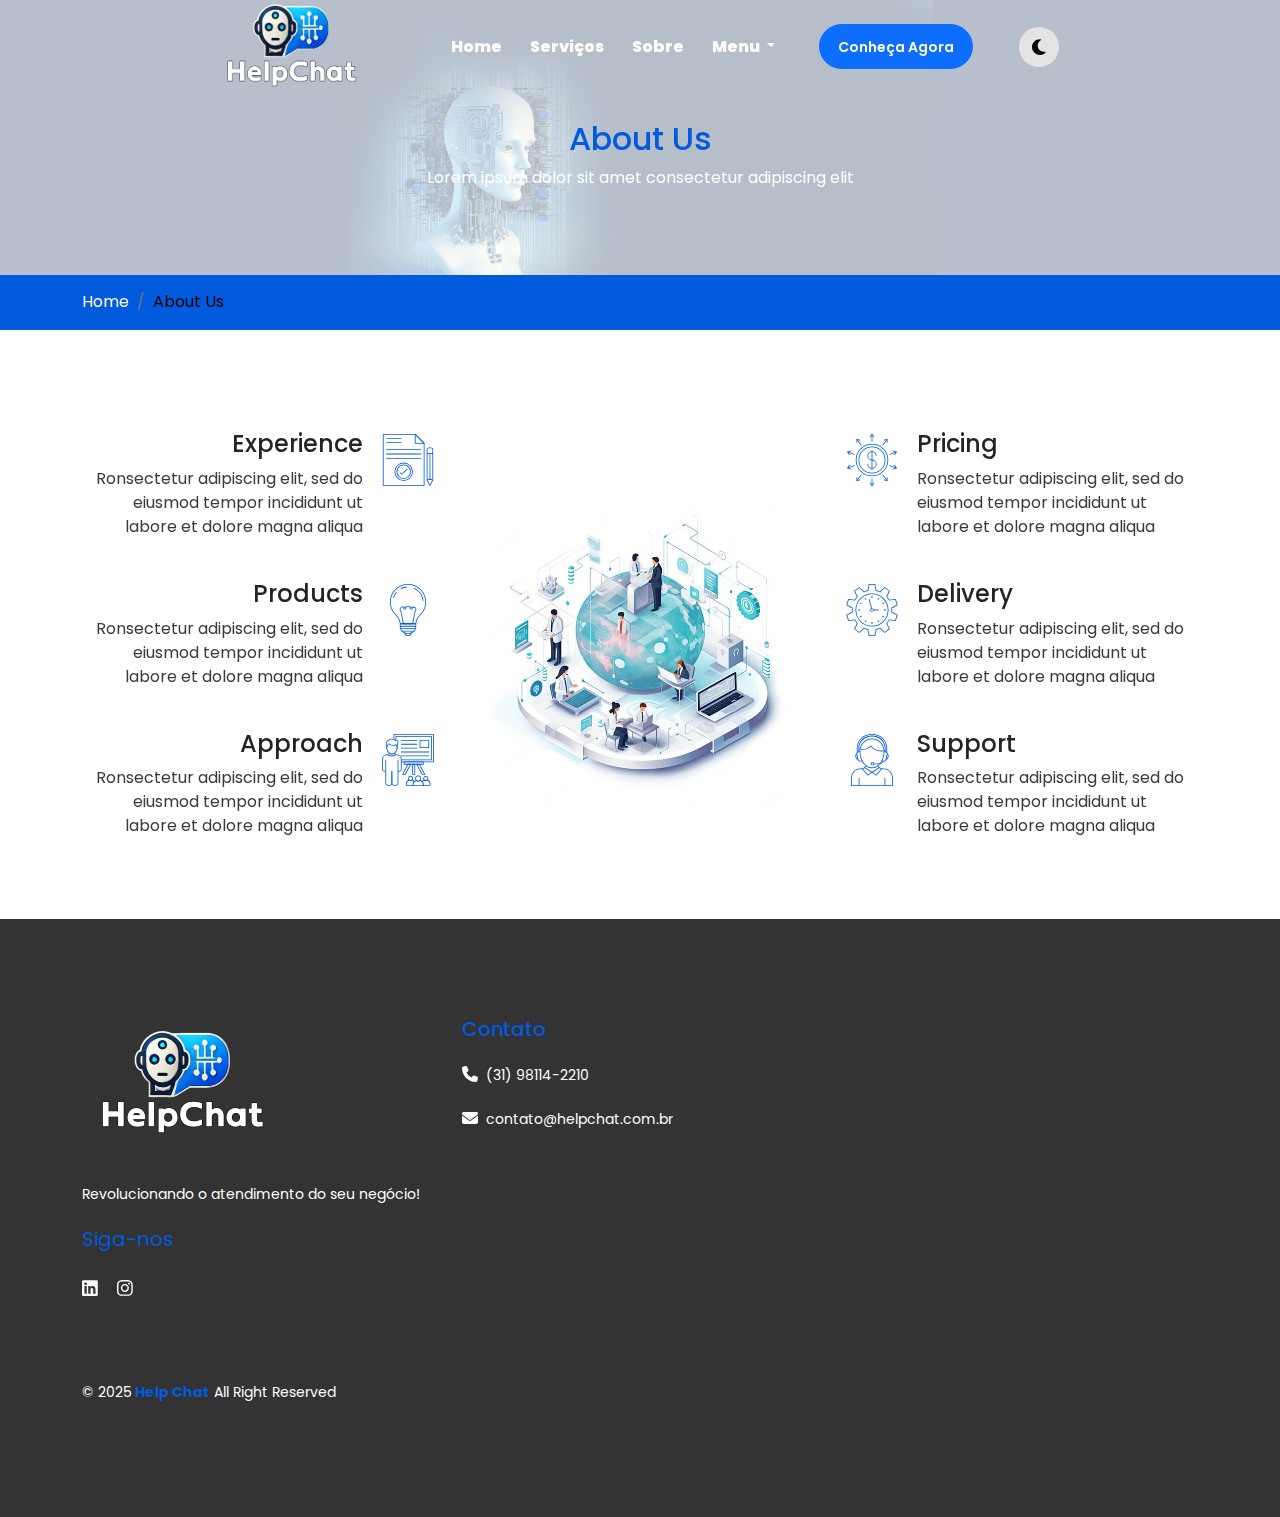
==== commit 63543449: "Update about.html" ====
--- a/about.html
+++ b/about.html
@@ -171,7 +171,7 @@
     </div>
   </div>
   <!-- ! End About Us -->
-  <!-- ! Start Footer -->
+    <!-- ! Start Footer -->
   <footer id="footer" class="footer-section">
     <div class="container">
       <div class="footer-content pt-5 pb-5">
@@ -184,25 +184,21 @@
                 </a>
               </div>
               <div class="footer-text">
-                <p>Lorem ipsum dolor sit amet, consec tetur adipisicing elit, sed do eiusmod tempor incididuntut consec
-                  tetur adipisicing
-                  elit,Lorem ipsum dolor sit amet.</p>
+                <p>Revolucionando o atendimento do seu negócio!</p>
               </div>
               <div class="footer-social-icon">
-                <span>Follow us</span><a href="https://github.com/GziXnine" target="_blank"><i
-                    class="fa-brands fa-github"></i></a>
-                <a href="https://www.facebook.com/" target="_blank"><i class="fa-brands fa-facebook"></i></a>
+                <span>Siga-nos</span>
                 <a href="https://www.linkedin.com/in/1ahmed-allam/" target="_blank"><i
                     class="fa-brands fa-linkedin"></i></a>
-                <a href="https://www.instagram.com/" target="_blank"><i class="fa-brands fa-instagram"></i></a>
-              </div>
-            </div>
-          </div>
-
-          <div class="col-lg-2 col-md-6 col-sm-12 footer-column">
+                <a href="https://www.instagram.com/helpchatbr" target="_blank"><i class="fa-brands fa-instagram"></i></a>
+              </div>
+            </div>
+          </div>
+
+          <!--<div class="col-lg-2 col-md-6 col-sm-12 footer-column">
             <div class="service-widget footer-widget">
               <div class="footer-widget-heading">
-                <h3>Services</h3>
+                <h3>Serviços</h3>
               </div>
               <ul class="list">
                 <li><a href="services.html">Web Design</a></li>
@@ -210,14 +206,11 @@
                 <li><a href="services.html">Cloud Services</a></li>
                 <li><a href="services.html">Domain adn Hosting</a></li>
                 <li><a href="services.html">Seo Optimization</a></li>
-                <li><a href="services.html">Digital Marketing</a></li>
-                <li><a href="services.html">Search Engine</a></li>
-                <li><a href="services.html">Domain & Hosting</a></li>
-                <li><a href="services.html">Email Marketing</a></li>
+                <li><a href="services.html">Social Media</a></li>
               </ul>
             </div>
-          </div>
-          <div class="col-lg-2 col-md-6 col-sm-12 footer-column">
+          </div>-->
+          <!--<div class="col-lg-2 col-md-6 col-sm-12 footer-column">
             <div class="service-widget footer-widget">
               <div class="footer-widget-heading">
                 <h3>Information</h3>
@@ -235,19 +228,19 @@
                 <li><a href="privacy-policy.html">Privacy Policy</a></li>
               </ul>
             </div>
-          </div>
+          </div>-->
           <div class="col-xl-4 col-lg-4 col-md-6 mb-50">
             <div class="contact-widget footer-widget">
               <div class="footer-widget-heading">
-                <h3>Contacts</h3>
+                <h3>Contato</h3>
               </div>
               <div class="footer-text">
-                <p><i class="fa-solid fa-location-dot"></i> 101 West Town , PBO 12345, United States</p>
-                <p><i class="fa-solid fa-phone"></i></i> +1 1234 56 789</p>
-                <p><i class="fa-solid fa-envelope"></i> contact@example.com</p>
-              </div>
-            </div>
-            <div class="footer-widget">
+                <!--<p><i class="fa-solid fa-location-dot"></i> 101 West Town , PBO 12345, United States</p>-->
+                <p><i class="fa-solid fa-phone"></i></i> (31) 98114-2210</p>
+                <p><i class="fa-solid fa-envelope"></i> contato@helpchat.com.br</p>
+              </div>
+            </div>
+            <!--<div class="footer-widget">
               <div class="footer-widget-heading">
                 <h3>Newsletter</h3>
               </div>
@@ -262,13 +255,13 @@
                   </button>
                 </form>
               </div>
-            </div>
+            </div>-->
           </div>
         </div>
         <div class="row">
           <div class="col-xl-6 col-lg-6 text-left text-lg-left">
             <div class="copyright-text">
-              <p>&copy; 2024 <a href="https://github.com/GziXnine" target="_blank"><span>Allam</span></a> All Right
+              <p>&copy; 2025 <span>Help Chat</span></a> All Right
                 Reserved
               </p>
             </div>
@@ -278,6 +271,13 @@
     </div>
   </footer>
   <!-- ! End Footer -->
+  <!-- ! Start Scroll Button -->
+  <!-- TODO:-  -->
+  <a id="top" style="right: color:#ffffff; 20px;" href="http://api.whatsapp.com/send?1=pt_BR&phone=5531981142210&text=Olá, gostaria de mais informações sobre o sistema"><img src="/images/WhatsApp_ico.png" width="30" height="30"></a>
+  <!--<a id="top" style="right: 20px;" href="#">
+    <i class="top fas fa-chevron-up"></i>-->
+  </a>
+  <!-- ! End Scroll Button -->
   <!---------------------------------------------------------------------------->
   <script src="js/bootstrap.bundle.min.js"></script>
   <!-- ! This Render Icon As SVG... -->
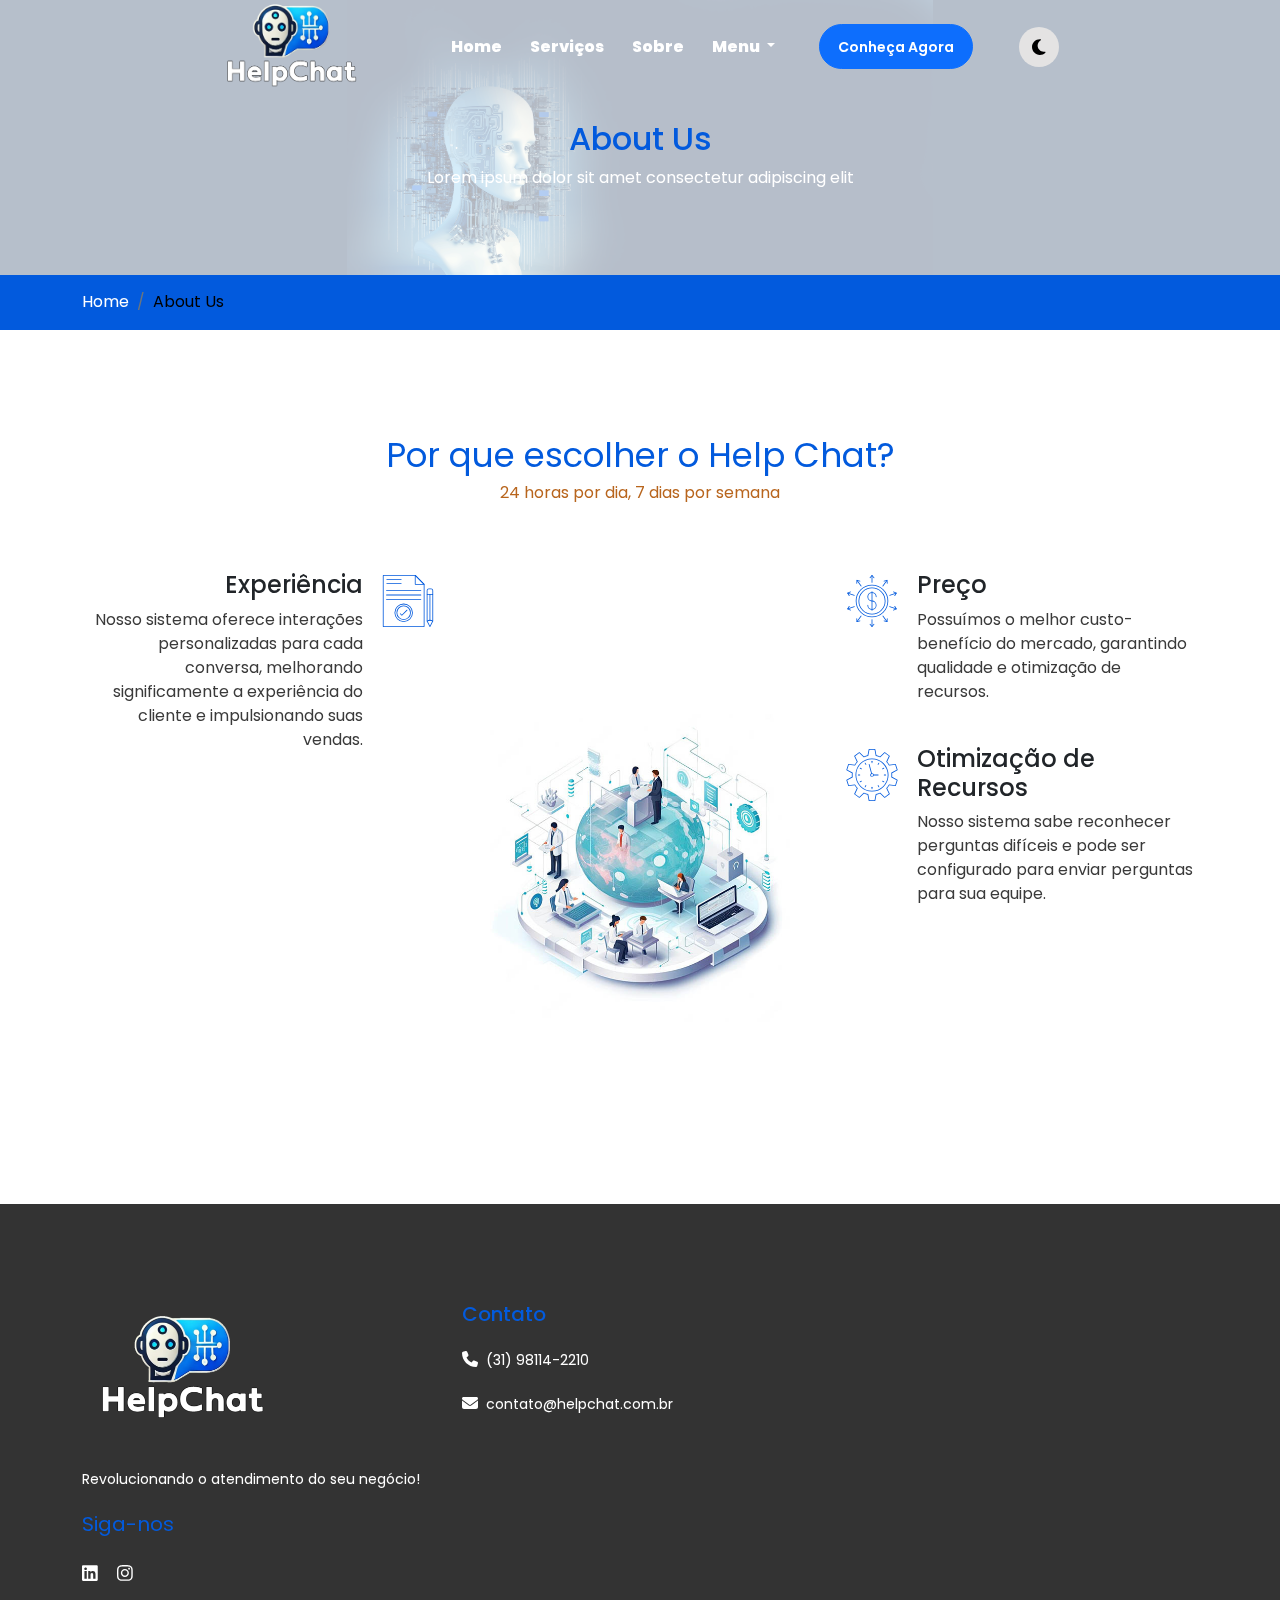
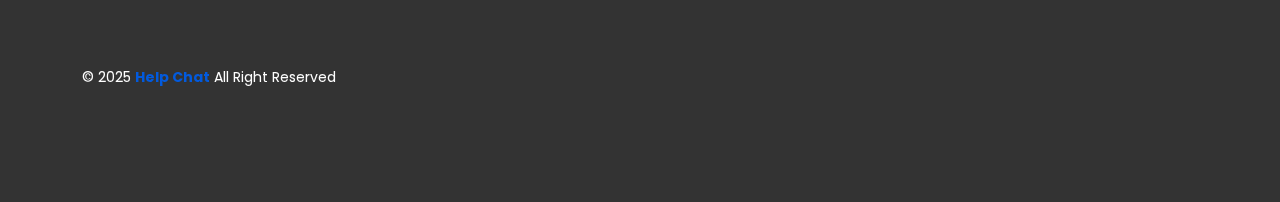
==== commit 8c84aa44: "Update about.html" ====
--- a/about.html
+++ b/about.html
@@ -106,71 +106,75 @@
       </div>
     </nav>
   </div>
-  <!-- ! Start About Us -->
-  <div class="about-us" id="about-us">
-    <div class="container">
-      <div class="row">
-        <div class="col-lg-4 col-sm-12 left">
-          <div class="row">
-            <div class="col-lg-12 box" data-aos="fade-up" data-aos-delay="100">
-              <div class="text">
-                <h4>Experience</h4>
-                <p>Ronsectetur adipiscing elit, sed do eiusmod tempor incididunt ut labore et dolore magna aliqua</p>
-              </div>
-              <img src="images/icon-1.svg" alt="">
-            </div>
-            <div class="col-lg-12 box" data-aos="fade-up" data-aos-delay="400">
-              <div class="text">
-                <h4>Products</h4>
-                <p>Ronsectetur adipiscing elit, sed do eiusmod tempor incididunt ut labore et dolore magna aliqua</p>
-              </div>
-              <img src="images/icon-2.svg" alt="">
-            </div>
-            <div class="col-lg-12 box" data-aos="fade-up" data-aos-delay="500">
-              <div class="text">
-                <h4>Approach</h4>
-                <p>Ronsectetur adipiscing elit, sed do eiusmod tempor incididunt ut labore et dolore magna aliqua</p>
-              </div>
-              <img src="images/icon-3.svg" alt="">
-            </div>
-          </div>
-        </div>
-        <div class="col-lg-4 col-sm-12 center">
-          <div class="row">
-            <div class="col-lg-4 col-sm-12" data-aos="fade-up" data-aos-delay="500">
-              <img src="images/features.jpg" alt="" class="middle">
-            </div>
-          </div>
-        </div>
-        <div class="col-lg-4 col-sm-12 right">
-          <div class="row">
-            <div class="col-lg-12 box" data-aos="fade-up" data-aos-delay="100">
-              <img src="images/icon-4.svg" alt="">
-              <div class="text">
-                <h4>Pricing</h4>
-                <p>Ronsectetur adipiscing elit, sed do eiusmod tempor incididunt ut labore et dolore magna aliqua</p>
-              </div>
-            </div>
-            <div class="col-lg-12 box" data-aos="fade-up" data-aos-delay="400">
-              <img src="images/icon-5.svg" alt="">
-              <div class="text">
-                <h4>Delivery</h4>
-                <p>Ronsectetur adipiscing elit, sed do eiusmod tempor incididunt ut labore et dolore magna aliqua</p>
-              </div>
-            </div>
-            <div class="col-lg-12 box" data-aos="fade-up" data-aos-delay="500">
-              <img src="images/icon-6.svg" alt="">
-              <div class="text">
-                <h4>Support</h4>
-                <p>Ronsectetur adipiscing elit, sed do eiusmod tempor incididunt ut labore et dolore magna aliqua</p>
+      <!-- ! Start About Us -->
+    <div class="about-us" id="about-us">
+      <div class="header" data-aos="fade-up" data-aos-delay="100">
+        <div class="title">Por que escolher o Help Chat?</div>
+        <p class="para">24 horas por dia, 7 dias por semana</p>
+      </div>
+      <div class="container">
+        <div class="row">
+          <div class="col-lg-4 col-sm-12 left">
+            <div class="row">
+              <div class="col-lg-12 box" data-aos="fade-up" data-aos-delay="100">
+                <div class="text">
+                  <h4>Experiência</h4>
+                  <p>Nosso sistema oferece interações personalizadas para cada conversa, melhorando significamente a experiência do cliente e impulsionando suas vendas.</p>
+                </div>
+                <img src="images/icon-1.svg" alt="">
+              </div>
+              <div class="col-lg-12 box" data-aos="fade-up" data-aos-delay="400">
+                <div class="text">
+                  <h4>Vantagens</h4>
+                  <p>Nosso Chat utiliza a tecnologia a tecnologia mais avançada de IA para aprender e se adaptar às necessidades do seu negócio.</p>
+                </div>
+                <img src="images/icon-2.svg" alt="">
+              </div>
+              <div class="col-lg-12 box" data-aos="fade-up" data-aos-delay="500">
+                <div class="text">
+                  <h4>Personalizável</h4>
+                  <p>Nosso sistema foi projetado para ser configurado rapidamente de acordo com seu negócio, sem exigir conhecimento técnico avançado.</p>
+                </div>
+                <img src="images/icon-3.svg" alt="">
+              </div>
+            </div>
+          </div>
+          <div class="col-lg-4 col-sm-12 center">
+            <div class="row">
+              <div class="col-lg-4 col-sm-12" data-aos="fade-up" data-aos-delay="500">
+                <img src="images/features.jpg" alt="" class="middle">
+              </div>
+            </div>
+          </div>
+          <div class="col-lg-4 col-sm-12 right">
+            <div class="row">
+              <div class="col-lg-12 box" data-aos="fade-up" data-aos-delay="100">
+                <img src="images/icon-4.svg" alt="">
+                <div class="text">
+                  <h4>Preço</h4>
+                  <p>Possuímos o melhor custo-benefício do mercado, garantindo qualidade e otimização de recursos.</p>
+                </div>
+              </div>
+              <div class="col-lg-12 box" data-aos="fade-up" data-aos-delay="400">
+                <img src="images/icon-5.svg" alt="">
+                <div class="text">
+                  <h4>Otimização de Recursos</h4>
+                  <p>Nosso sistema sabe reconhecer perguntas difíceis e pode ser configurado para enviar perguntas para sua equipe.</p>
+                </div>
+              </div>
+              <div class="col-lg-12 box" data-aos="fade-up" data-aos-delay="500">
+                <img src="images/icon-6.svg" alt="">
+                <div class="text">
+                  <h4>Sob medida</h4>
+                  <p>Nosso chat permite que você aumente ou diminua o uso conforme as necessidades do seu negócio, evitando excesso de custos.</p>
+                </div>
               </div>
             </div>
           </div>
         </div>
       </div>
     </div>
-  </div>
-  <!-- ! End About Us -->
+    <!-- ! End About Us -->
     <!-- ! Start Footer -->
   <footer id="footer" class="footer-section">
     <div class="container">
